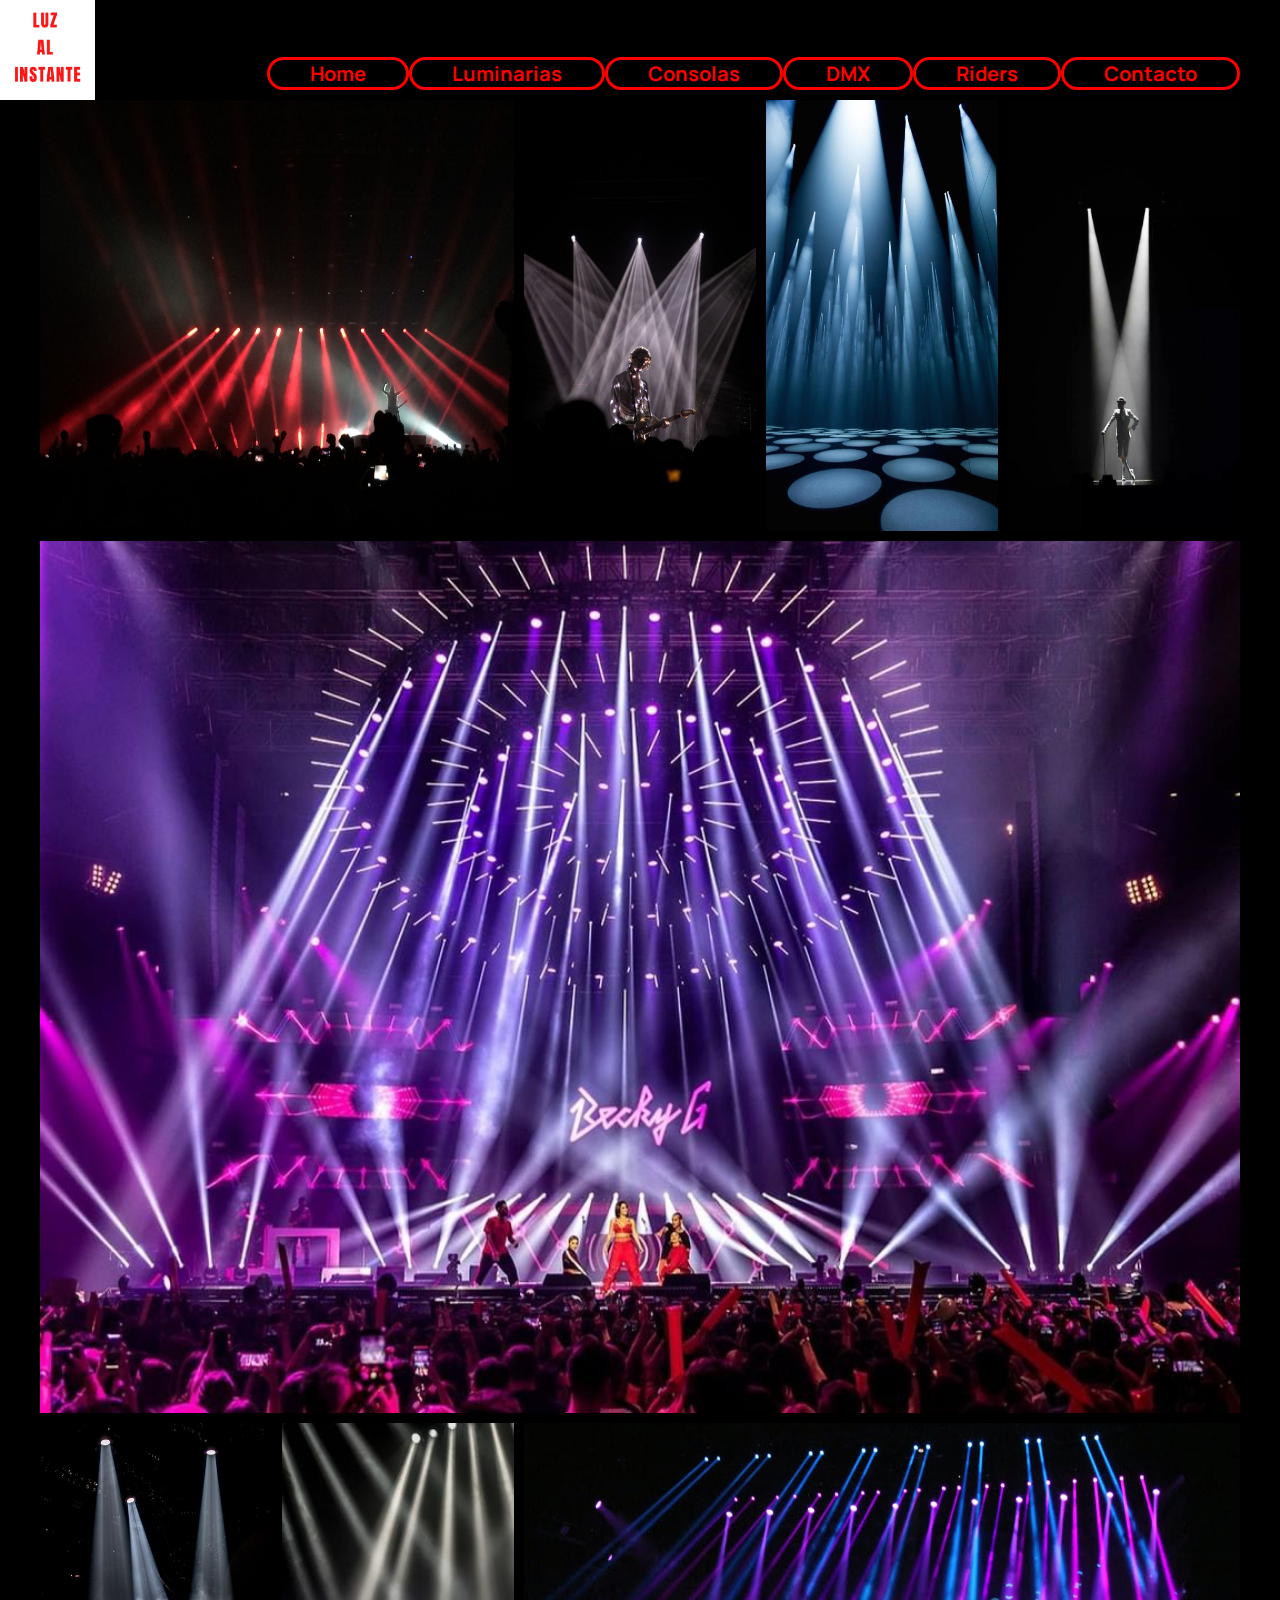
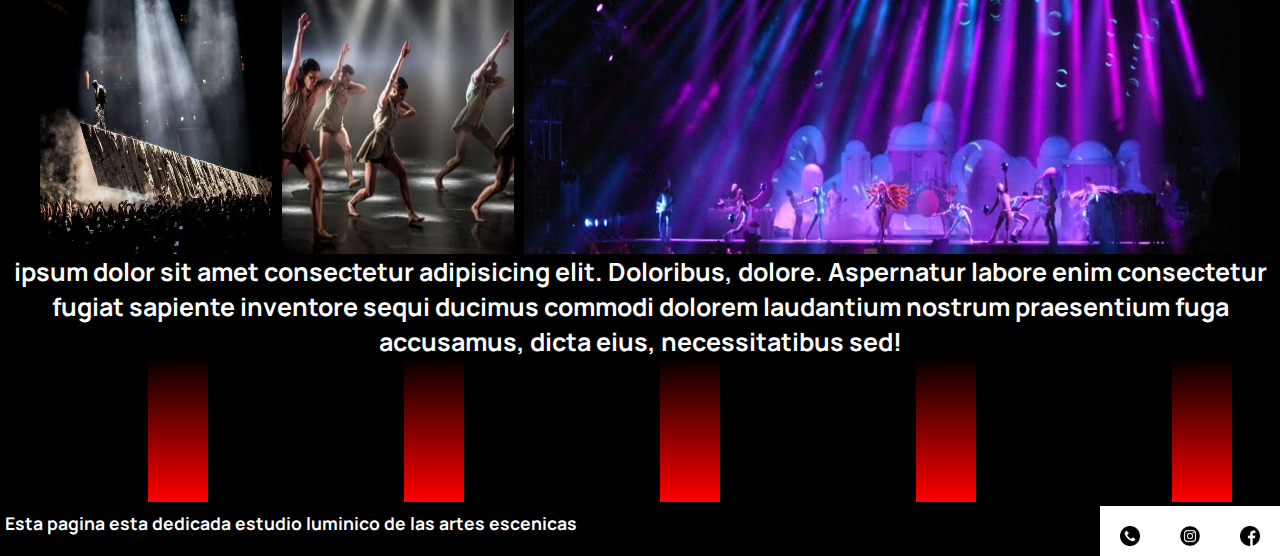
==== index.html @ 00fdc786 "Mi primer commit" ====
<!DOCTYPE html>
<html lang="en">
<head>
    <meta charset="UTF-8">
    <meta http-equiv="X-UA-Compatible" content="IE=edge">
    <meta name="viewport" content="width=device-width, initial-scale=1.0">
    <link rel="stylesheet" href="./css/Estilos.css">
    <link rel="preconnect" href="https://fonts.googleapis.com">
    <link rel="preconnect" href="https://fonts.gstatic.com" crossorigin>
    <link href="https://fonts.googleapis.com/css2?family=Manrope:wght@200&display=swap" rel="stylesheet"> 
    <title>Luz Al Instante</title>
</head>




<body> 
<section class="bodyHome">
    
<header class="header">
        <div class="header__logo">
            <img src="./img/LOGO-HOME.jpeg" class="header__logo-img" alt="Logo Del Home" width="75">
        </div>
        <nav class="header__menu"> 
            <ul class="header__lista">
                <li class="header__item">
                    <a href="./index.html" class="header__link">Home</a></li>
                <li class="header__item">
                    <a href="./pages/luminarias.html" class="header__link">Luminarias</a></li>
                <li class="header__item">
                    <a href="./pages/Consolas.html" class="header__link">Consolas</a></li>
                <li class="header__item">
                    <a href="./pages/Protocolo DMX.html" class="header__link">DMX</a></li>
                <li class="header__item">
                    <a href="./pages/Riders.html" class="header__link">Riders</a></li>
                <li class="header__item">
                    <a href="./pages/Contacto.html" class="header__link">Contacto</a></li>
            </ul>
        </nav>
</header>

    <main class="mainHome">
        <div class="mainHome__grid">
            <img class="mainHome__grid-img" src="./img/imgHome1.jpg" alt="Imagen de portada">
            <img class="mainHome__grid-img" src="./img/imgHome2.jpg" alt="Imagen de portada">
            <img class="mainHome__grid-img" src="./img/imgHome3.jpg" alt="Imagen de portada">
            <img class="mainHome__grid-img" src="./img/imgHome4.jpg" alt="Imagen de portada">
            <img class="mainHome__grid-img" src="./img/imgHome5.jpg" alt="Imagen de portada">
            <img class="mainHome__grid-img" src="./img/imgHome6.jpg" alt="Imagen de portada">
            <img class="mainHome__grid-img" src="./img/imgHome7.jpg" alt="Imagen de portada">
            <img class="mainHome__grid-img" src="./img/imgHome8.jpg" alt="Imagen de portada">
            <img class="mainHome__grid-img" src="./img/imgHome9.jpg" alt="Imagen de portada">
<!--             <img class="mainHome__grid-img" src="./img/imgHome10.jpg" alt="Imagen de portada"> -->
        </div>


        <article class="mainHome__articulo">
            
            <p class="mainHome__articulo-txt"> ipsum dolor sit amet consectetur adipisicing elit. Doloribus, dolore. Aspernatur labore enim consectetur fugiat sapiente inventore sequi ducimus commodi dolorem laudantium nostrum praesentium fuga accusamus, dicta eius, necessitatibus sed!</p>
            <div class="backAnimacion">
            <div class="luzAnimada"></div>
            <div class="luzAnimada"></div>
            <div class="luzAnimada"></div>
            <div class="luzAnimada"></div>
            <div class="luzAnimada"></div>
            </div>
        </article> 
        
    </main>

<footer class="footer">
        <div class="footer__copy">
            <h3 class="footer__copy-linea">Esta pagina esta dedicada  estudio luminico de las artes escenicas</h3>  
        </div>
        <ul class="footer__lista">
            <li class="footer__item">
                <a href="./Contacto.html" class="footer__link">
            <img src="./img/Logo-Telefono.png" alt="Logo Contacto" width="20"></a></li>
            <li class="footer__item" >
                <a href="https://www.instagram.com/preii.avalo/" class="footer__link" target="_blank">
            <img src="./img/Logo-instagram.png" alt="Logo instagram" width="20"></a></li>
            <li class="footer__item">
                <a href="https://www.facebook.com/preii.avalo" class="footer__link" target="_blank">
            <img src="./img/Logo-facebook.png" alt="Logo facebook" width="20"></a></li>
        </ul>
</footer>
</section>
</body>
</html>
---- css/Estilos.css ----
* {
    margin: 0;
	padding: 0;
	border: 0;
    background-color: rgb(255, 255, 255);
}


/***************RESPONSIVE DESKTOP****************/

@media screen and (min-width: 993px) {                           
    .bodyHome{
        height: 100vh;
        width: 100%;
        margin: 0%;
        display: grid;
        grid-template-columns: 1fr;
        grid-template-rows:  100px 1fr 50px;
    }
    
    
    header{ 
        background-color: rgb(0, 0, 0);
        display: flex;
        justify-content: space-between;
    }
    .header__logo{
        margin: 0px;
        padding: 0px;
        border: 0px;
    }
    .header__logo-img{
        margin: 5px;
        padding: 5px;
        border: 5p
    }
    .header__menu{
        padding: 5px;
        margin: 5px;
        display: flex;
        background-color: black;
    }
    .header__lista{
        padding: 0px 30px;
        background-color: black;
        display: flex;
        align-items: flex-end;
    }
    .header__item{
        padding: 0px 40px;
        font-family: 'Manrope', sans-serif;
        border: 3px solid red;
        border-radius: 30px;
        background-color: black;
    }
    .header__link{
        text-decoration: none;
        font-size: 20px;
        color: red;
        font-weight: bold;
        background-color: black;
    }
    
    
    
    /* /* /* /* FOOTER */
    
    .footer{
        background-color: rgb(0, 0, 0);
        display: flex;
        justify-content: space-between;
        position: relative;
        z-index: 2;
    }
    .footer__copy{
        font-family: 'Manrope', sans-serif;
        font-size: 15px;
        color: rgb(255, 255, 255);
        background-color: black;
        padding: 5px;
    }
    .footer__lista{
        list-style-type: none;
        display: flex;
        border-radius: 30px;
    }
    .footer__item{
        padding: 20px;
    }
    .footer__copy-linea{
        background-color: black;
    }
    
    
    
    /* main */
    
    
    
    .mainHome{
        background-color: rgb(0, 0, 0);
    }
    
    
    .mainHome__grid{
        margin: 0 40px 0 40px;
        border: 2px;
        background-color: black;
        display: grid;
        grid-template-areas: 
            "mainHome__grid-img mainHome__grid-img mainHome__grid-img"
            "mainHome__grid-img mainHome__grid-img mainHome__grid-img"
            "mainHome__grid-img mainHome__grid-img mainHome__grid-img"
            "mainHome__grid-img";
        grid-template-columns: 
        1fr 1fr 1fr 1fr 1fr;
        grid-template-rows: 
        1fr 1fr 1fr 1fr;
        gap: 10px;
    }
    .mainHome__grid-img{
        width: 100%;
        height: 100%;    
    
    }
    
    .mainHome__grid-img:nth-child(1){
        grid-column: 1/3;
    }
    .mainHome__grid-img:nth-child(2){
        grid-column: 3/4;
        grid-row: 2;
    }
    .mainHome__grid-img:nth-child(3){
        grid-column: 3;
        grid-row: 1;
    }
    .mainHome__grid-img:nth-child(4){
        grid-column: 4/5;
    }
    .mainHome__grid-img:nth-child(5){
        grid-column: 3/6;
        grid-row: 4;
    }
    .mainHome__grid-img:nth-child(6){
        grid-column: 1/6;
        grid-row: 2/4;
    }
    .mainHome__articulo-txt {
        color: white;
        background-color: black;
        font-family: 'Manrope', sans-serif;
        font-weight: bold;
        font-size: 25px;
        width: 100%;
        text-align: center;
        overflow: hidden;
    
    }


/* ANIMACIONES */

@keyframes mi-animacion {
    0%{
        transform: translate(52px, 126px);
    }
    100%{
        transform: translate(52px, 0px);
    }
    0%{
        transform: translate(52px, 126px);
    }
    
}

    .luzAnimada{
        width: 60px;
        height: 146.5px;
        position: relative;
        z-index: 1;
        background: linear-gradient(transparent, red);
        transform: translate(50px, -4px);
        animation-name: mi-animacion;
        animation-iteration-count: infinite;
        animation-timing-function: linear;
        animation-duration: 2s;
    }
    .backAnimacion{
        display: flex;
        justify-content: space-around;
        max-height: 200px;
        background-color: black;
        overflow: hidden;
    }

    /******************* PROTOCOLO DMX **********************/


    .mainProtocolo{
        background-color: black;
        width: 100%;
        height: 500px;
        display: flex;
        justify-content: space-between;
        flex-direction: row-reverse;
        background-color: black;
        
    }
    .mainprotocolo__articulo{
        display: flex;
        justify-content: center;
        flex-direction: column;
        background-color: black;
        align-items: center;
    
    }
    .mainProtocolo__articulo-titulo{
        font-family: 'Manrope', sans-serif;
        color: white;
        text-align: center;
        text-size-adjust: 30px;
        font-size: large;
        padding: 30px;
        background-color: black;
    
    }
    .mainProtocolo__articulo-texto{
        font-family: 'Manrope', sans-serif;
        color: rgb(255, 255, 255);
        text-align: center;
        text-size-adjust: 20px;
        font-size: medium;
        background-color: black;
    }
    
    .mainProtocolo_conteiner{
        display: flex;
        justify-content: center;
        background-color: black;
        align-items: center;
    }
}

/***************RESPONSIVE TABLET****************/

@media (min-width: 577px) and (max-width: 992px) {
    .bodyHome{
        height: 100vh;
        width: 100%;
        margin: 0%;
        display: grid;
        grid-template-columns: 1fr;
        grid-template-rows:  100px 1fr 50px;
    }
    
    
    header{ 
        background-color: rgb(0, 0, 0);
        display: flex;
        flex-direction: column;
        align-items: center;
    }

    .header__logo-img{
        margin: 5px;
        padding: 5px;
        border: 5p
    }
    .header__menu{
        padding: 5px;
        margin: 5px;
        display: flex;
        background-color: black;
    }
    .header__lista{
        padding: 0px 30px;
        background-color: black;
        display: flex;
        flex-wrap: wrap;
        
    }
    .header__item{
        padding: 0px 40px;
        font-family: 'Manrope', sans-serif;
        border: 3px solid red;
        border-radius: 30px;
        align-items: center;
        background-color: black;
    }
    .header__link{
        text-decoration: none;
        font-size: 15px;
        color: red;
        font-weight: bold;
        list-style-type: none;
        background-color: black;
    }
    
    
    
    /* /* /* /* FOOTER */
    
    .footer{
        background-color: rgb(0, 0, 0);
        display: flex;
        justify-content: space-between;
    }
    .footer__copy{
        font-family: 'Manrope', sans-serif;
        font-size: 10px;
        color: rgb(255, 255, 255);
        background-color: black;
        padding: 5px;
        text-align: center;
    }
    .footer__lista{
        list-style-type: none;
        display: flex;
        border-radius: 30px;
    }
    .footer__item{
        padding: 20px;
    }
    .footer__copy-linea{
        padding: 14px;
        background-color: black;
    }
    
    
    
    
    /* main */
    
    
    
    .mainHome{
        background-color: rgb(0, 0, 0);
    }
    
    
    .mainHome__grid{
        margin: 0;
        border: 2px;
        background-color: black;
        display: grid;
        grid-template-areas: 
            "mainHome__grid-img mainHome__grid-img mainHome__grid-img"
            "mainHome__grid-img mainHome__grid-img mainHome__grid-img"
            "mainHome__grid-img mainHome__grid-img mainHome__grid-img"
            "mainHome__grid-img";
        grid-template-columns: 
        1fr 1fr 1fr 1fr 1fr;
        grid-template-rows: 
        1fr 1fr 1fr 1fr;
        gap: 10px;
    }
    .mainHome__grid-img{
        width: 100%;
        height: 100%;    
    
    }
    
    .mainHome__grid-img:nth-child(1){
        grid-column: 1/3;
    }
    .mainHome__grid-img:nth-child(2){
        grid-column: 3/4;
        grid-row: 2;
    }
    .mainHome__grid-img:nth-child(3){
        grid-column: 3;
        grid-row: 1;
    }
    .mainHome__grid-img:nth-child(4){
        grid-column: 4/5;
    }
    .mainHome__grid-img:nth-child(5){
        grid-column: 3/6;
        grid-row: 4;
    }
    .mainHome__grid-img:nth-child(6){
        grid-column: 1/6;
        grid-row: 2/4;
    }
    .mainHome__articulo-txt {
        color: white;
        background-color: black;
        font-family: 'Manrope', sans-serif;
        font-weight: bold;
        font-size: 15px;
        width: 100%;
        text-align: center;
        overflow: hidden;
    }
        /******************* PROTOCOLO DMX **********************/


        .mainProtocolo{
            background-color: black;
            width: 100%;
            height: 150vh;
            display: flex;
            justify-content: space-between;
            flex-direction: column;
            background-color: black;
            
        }
        .mainprotocolo__articulo{
            display: flex;
            justify-content: center;
            flex-direction: column;
            background-color: black;
            align-items: center;
        
        }
        .mainProtocolo__articulo-titulo{
            font-family: 'Manrope', sans-serif;
            color: white;
            text-align: center;
            text-size-adjust: 30px;
            font-size: large;
            padding: 30px;
            background-color: black;
        
        }
        .mainProtocolo__articulo-texto{
            font-family: 'Manrope', sans-serif;
            color: rgb(255, 255, 255);
            text-align: center;
            text-size-adjust: 20px;
            font-size: medium;
            background-color: black;
        }
        
        .mainProtocolo_conteiner{
            display: flex;
            justify-content: center;
            background-color: black;
            align-items: center;
        }
        .mainProtocolo_conteiner-iframe{
            width: 100%;
            height: 100vh;
        }
}

/***************RESPONSIVE MOVIL****************/

@media screen and (max-width: 576px){
.bodyHome{
    height: 100vh;
    width: 100%;
    margin: 0%;
    display: grid;
    grid-template-columns: 1fr;
    grid-template-rows:  100px 1fr 50px;
}


header{ 
    background-color: rgb(0, 0, 0);
    display: flex;
    flex-direction: column;
    align-items: center;
}

.header__logo-img{
    margin: 5px;
    padding: 5px;
    border: 5p
}
.header__menu{
    padding: 5px;
    margin: 5px;
    display: flex;
    background-color: black;

}
.header__lista{
    padding: 0px 30px;
    background-color: black;
    display: flex;
    flex-direction: column;

    
}
.header__item{
    padding: 0px 40px;
    font-family: 'Manrope', sans-serif;
    border: 3px solid red;
    border-radius: 30px;
    align-items: center;
    background-color: black;
}
.header__link{
    text-decoration: none;
    font-size: 15px;
    color: red;
    font-weight: bold;
    list-style-type: none;
    background-color: black;
}



/* /* /* /* FOOTER */

.footer{
    background-color: rgb(0, 0, 0);
    display: flex;
    flex-direction: column;
}
.footer__copy{
    font-family: 'Manrope', sans-serif;
    font-size: 8px;
    color: rgb(255, 255, 255);
    background-color: black;
    padding: 5px;
    text-align: center;
}
.footer__lista{
    list-style-type: none;
    display: flex;
    border-radius: 30px;
    justify-content: center;
}
.footer__item{
    padding: 5px;
}
.footer__copy-linea{
    padding: 10px;
    background-color: black;
}




/* main */



.mainHome{
    background-color: rgb(0, 0, 0);
}


.mainHome__grid{
    margin: 0;
    border: 2px;
    background-color: black;
    display: grid;
    grid-template-areas: 
        "mainHome__grid-img mainHome__grid-img mainHome__grid-img"
        "mainHome__grid-img mainHome__grid-img mainHome__grid-img"
        "mainHome__grid-img mainHome__grid-img mainHome__grid-img"
        "mainHome__grid-img";
    grid-template-columns: 
    1fr 1fr 1fr 1fr 1fr;
    grid-template-rows: 
    1fr 1fr 1fr 1fr;
    gap: 10px;
}
.mainHome__grid-img{
    width: 100%;
    height: 100%;    

}

.mainHome__grid-img:nth-child(1){
    grid-column: 1/3;
}
.mainHome__grid-img:nth-child(2){
    grid-column: 3/4;
    grid-row: 2;
}
.mainHome__grid-img:nth-child(3){
    grid-column: 3;
    grid-row: 1;
}
.mainHome__grid-img:nth-child(4){
    grid-column: 4/5;
}
.mainHome__grid-img:nth-child(5){
    grid-column: 3/6;
    grid-row: 4;
}
.mainHome__grid-img:nth-child(6){
    grid-column: 1/6;
    grid-row: 2/4;
}
.mainHome__articulo-txt {
    color: white;
    background-color: black;
    font-family: 'Manrope', sans-serif;
    font-weight: bold;
    font-size: 15px;
    width: 100%;
    text-align: center;
    overflow: hidden;

}

        /******************* PROTOCOLO DMX **********************/


        .mainProtocolo{
            background-color: black;
            width: 100%;
            height: 150vh;
            display: flex;
            justify-content: space-between;
            flex-direction: column;
            background-color: black;
            
        }
        .mainprotocolo__articulo{
            display: flex;
            justify-content: center;
            flex-direction: column;
            background-color: black;
            align-items: center;
        
        }
        .mainProtocolo__articulo-titulo{
            font-family: 'Manrope', sans-serif;
            color: white;
            text-align: center;
            text-size-adjust: 30px;
            font-size: large;
            padding: 30px;
            background-color: black;
        
        }
        .mainProtocolo__articulo-texto{
            font-family: 'Manrope', sans-serif;
            color: rgb(255, 255, 255);
            text-align: center;
            text-size-adjust: 20px;
            font-size: medium;
            background-color: black;
        }
        
        .mainProtocolo_conteiner{
            display: flex;
            justify-content: center;
            background-color: black;
            align-items: center;
        }
        .mainProtocolo_conteiner-iframe{
            width: 100%;
            height: 100vh;
        }
}









/* .mainHome {
    display: grid;
    grid-template-columns: 1fr 1fr;
    grid-template-rows: 1fr 1fr;

}

.mainHome__grid-img{
    width: 100%;

} */



/* 
LUMINARIAS
 */

.mainLuminarias{
    background-color: black;
    width: 100%;
    height: 500px;
    display: flex;
    justify-content: space-evenly;
    align-items: center;
}
.mainLuminarias__contenedor{
    width: 150px;
    height: 157px;
    display: flex;
    flex-direction: column;
    justify-content: space-between;
}
.mainLuminarias__contenedor1-titulo{
    font-family: 'Manrope', sans-serif;
    color: white;
    text-align: center;
    text-size-adjust: 20px;
}

.mainLuminarias__contenedor2-titulo{
    font-family: 'Manrope', sans-serif;
    color: white;
    text-align: center;
    text-size-adjust: 20px;
}


/* CONSOLAS */


.mainConsolas{
    background-color: black;
    width: 100%;
    height: 500px;
    display: flex;
    justify-content: space-between;
    align-items: initial;
    flex-direction: column;
}

.mainConsolas__conteiner1{
    padding: 8px;
}
.mainConsolas__conteiner1-titulo{
    font-family: 'Manrope', sans-serif;
    color: white;
    text-align: center;
    text-size-adjust: 20px;
    font-size: large;
}


.mainConsolas__conteiner2{
    display: flex;
    justify-content: center;
}

.mainConsolas__conteiner2-iframe{
    width: 100%;
    height: 460px;
}




/* RIDERS */

.mainRiders{
    background-color: rgb(255, 255, 255);
    width: 100%;
    height: 500px;
    display: flex;
    justify-content: center;
    flex-direction: column;
}
.mainRaiders__articulo{
    display: flex;
    justify-content: flex-start;
    flex-direction: column;

}
.mainRaiders__contenedor{
    display: flex;
    justify-content: center;

}
.mainRaiders__articulo-titulo{
    font-family: 'Manrope', sans-serif;
    color: rgb(255, 255, 255);
    text-align: center;
    text-size-adjust: 30px;
    font-size: large;
    padding: 5px;

}
.mainRaiders__articulo-texto{
    font-family: 'Manrope', sans-serif;
    color: rgb(255, 255, 255);
    text-align: center;
    text-size-adjust: 20px;
    font-size: medium;
}


/* CONTACTO */

.mainContacto{
    background-color: black;
    width: 100%;
    height: 500px;
    display: flex;
    justify-content: center;
    flex-direction: row-reverse;
    display: flex;
align-items: center;
    font-family: 'Manrope', sans-serif;
    color: rgb(255, 255, 255);
    text-align: center;
    text-size-adjust: 20px;
    font-size: medium;
}







/*     display: flex;
    justify-content: space-between;
    align-items: initial;
    flex-direction: column; */


















/* #header .menuPrincipal .menu .linea {
    text-decoration: none;
    display: inline;
    margin-left: 100px;
    font-size: 25px;
    list-style-type: none;
    font-family: 'Manrope', sans-serif;
    text-decoration: solid;
} */




/* #footer {
    display:flex;
}
#footer .copyr {
    content: 18px 420px;
    font-family: 'Manrope', sans-serif;
    margin: 10px auto;
    justify-content: start;
}
#footer .listaFooter {
    display: flex;
    align-items: flex-end;
    background-color: blueviolet;
    justify-content: end
}
#footer .listaFooter li{
    margin: 2px;
    padding: 2px;
    display: inline;
} */










/* #footer .listaFooter .icono {
    display: inline;
    justify-content: flex-end;
    margin: 20px;
    padding: 25px;
} */
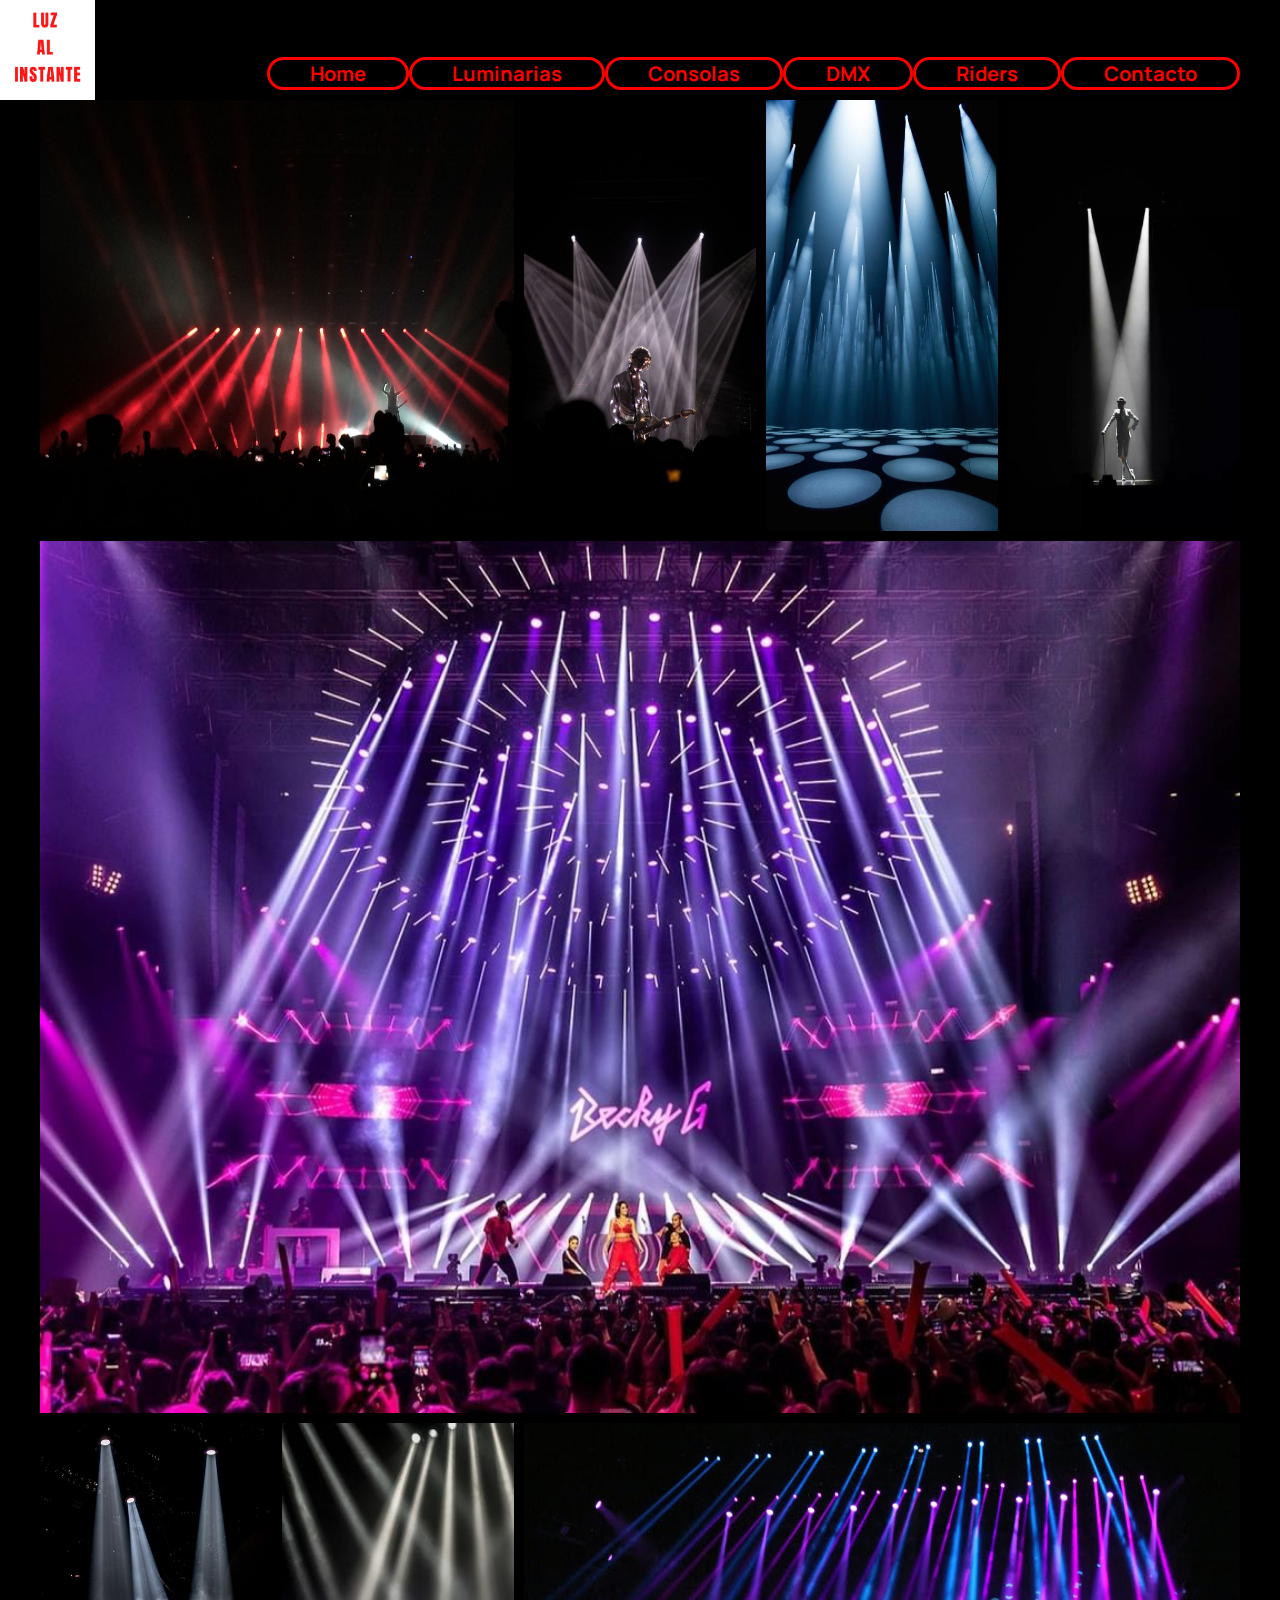
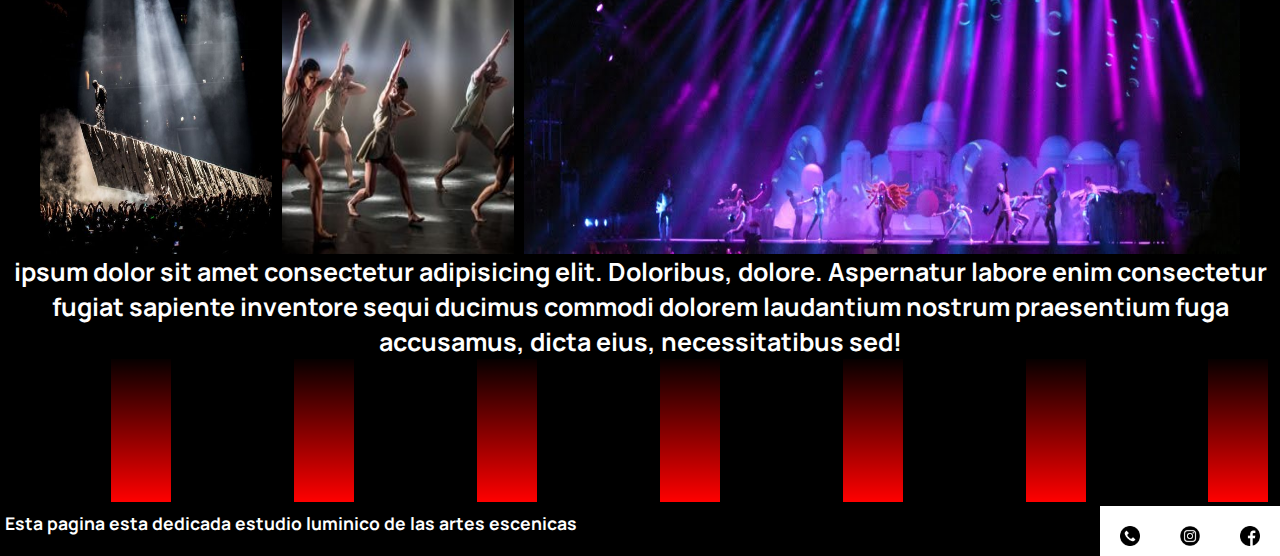
==== commit 45ef118c: "agregue luces" ====
--- a/index.html
+++ b/index.html
@@ -63,6 +63,8 @@
             <div class="luzAnimada"></div>
             <div class="luzAnimada"></div>
             <div class="luzAnimada"></div>
+            <div class="luzAnimada"></div>
+            <div class="luzAnimada"></div>            
             </div>
         </article> 
         
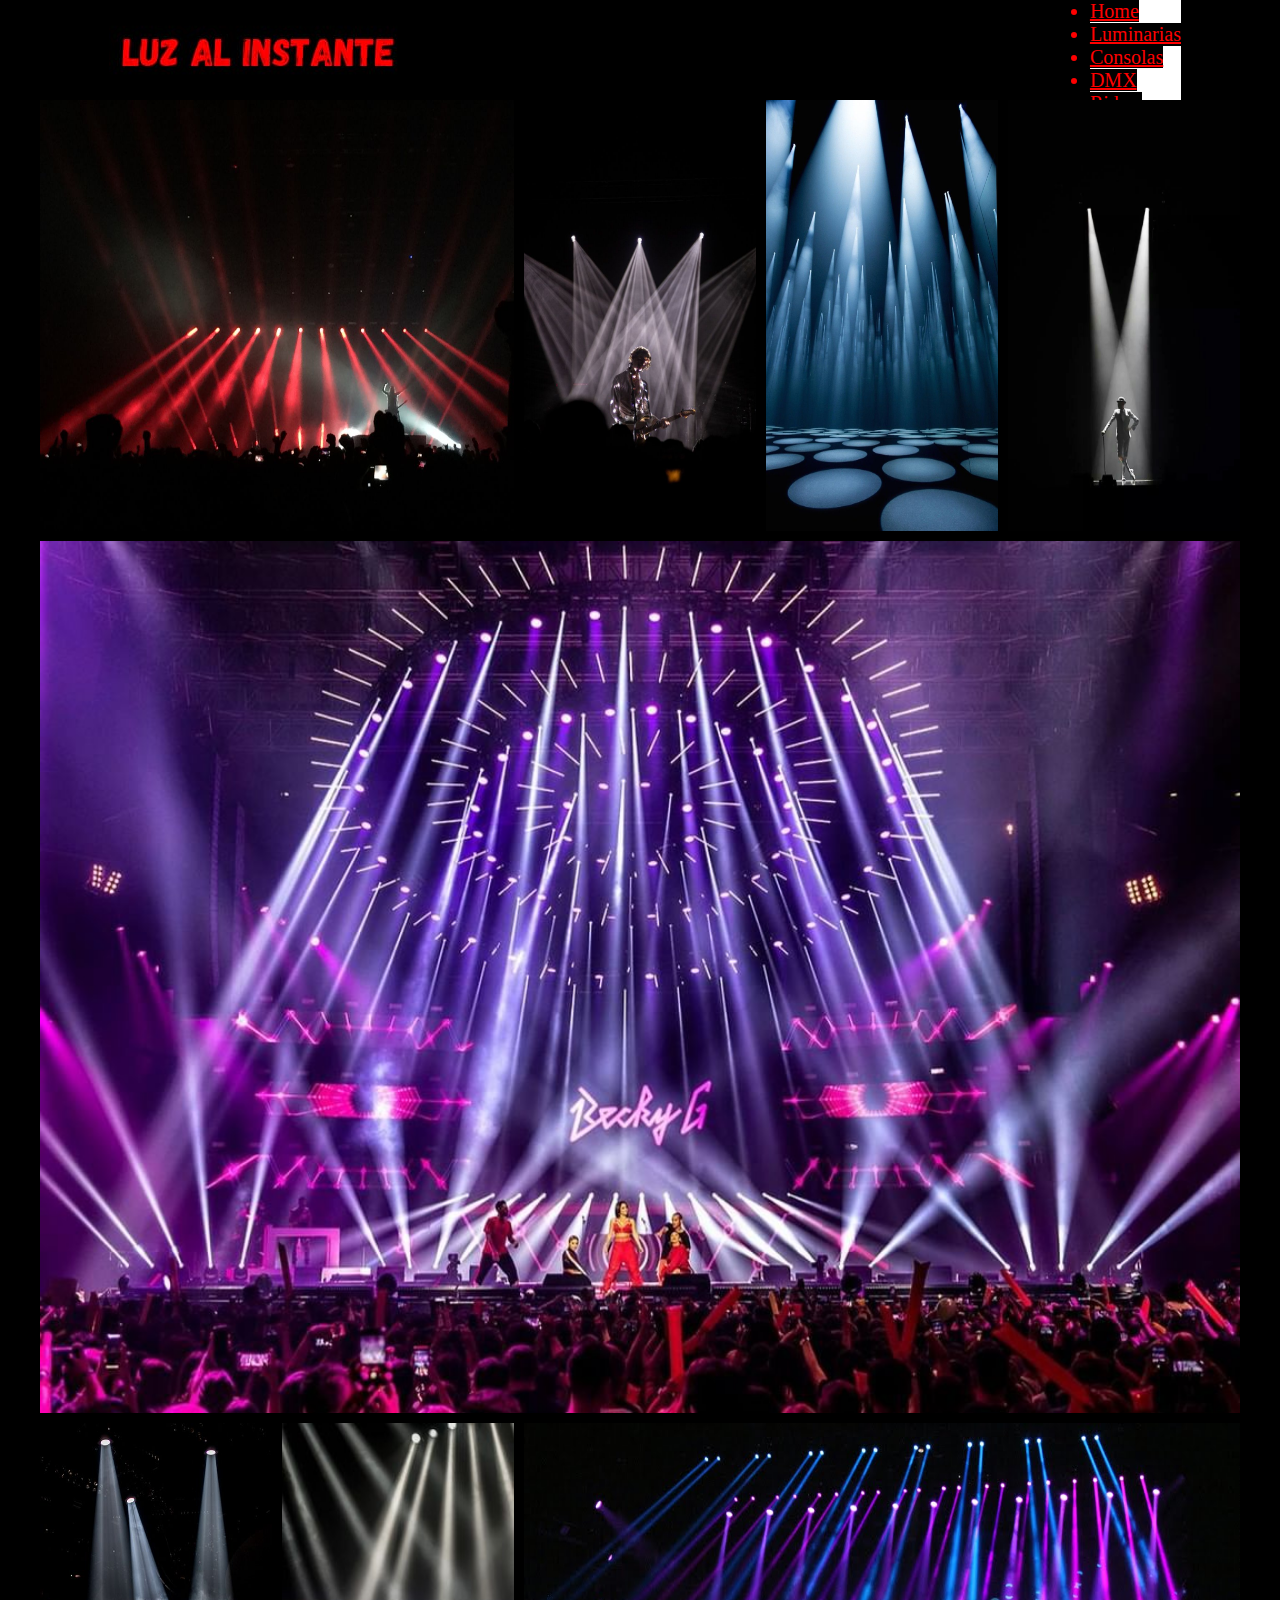
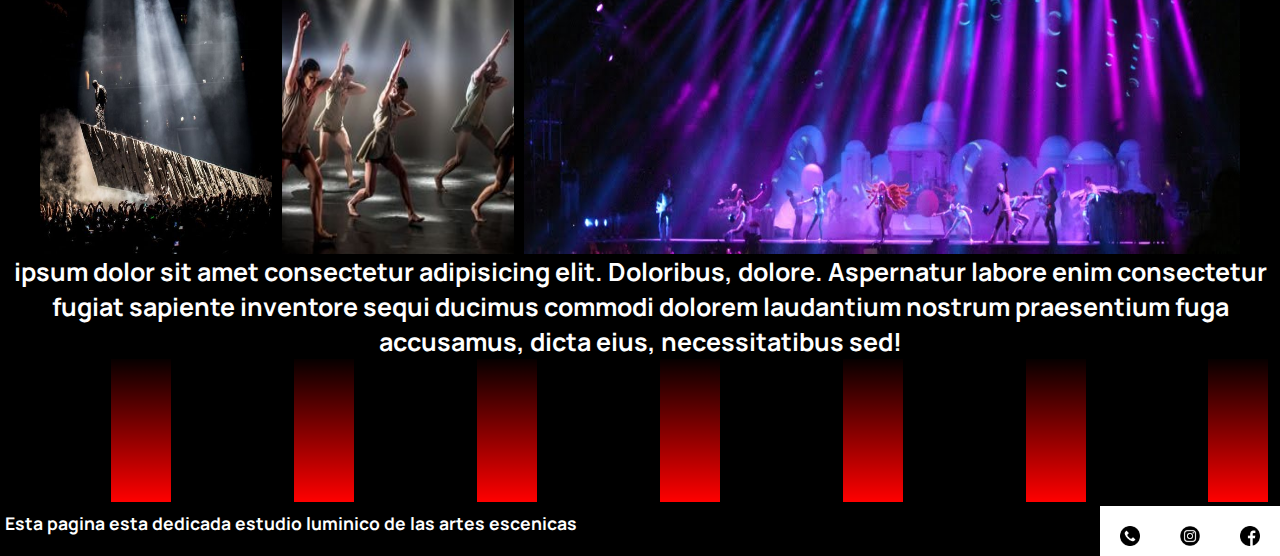
==== commit 851525f8: "bootstrap en nav y contacto" ====
--- a/index.html
+++ b/index.html
@@ -4,6 +4,7 @@
     <meta charset="UTF-8">
     <meta http-equiv="X-UA-Compatible" content="IE=edge">
     <meta name="viewport" content="width=device-width, initial-scale=1.0">
+    <link href="https://cdn.jsdelivr.net/npm/bootstrap@5.1.3/dist/css/bootstrap.min.css" rel="stylesheet" integrity="sha384-1BmE4kWBq78iYhFldvKuhfTAU6auU8tT94WrHftjDbrCEXSU1oBoqyl2QvZ6jIW3" crossorigin="anonymous">
     <link rel="stylesheet" href="./css/Estilos.css">
     <link rel="preconnect" href="https://fonts.googleapis.com">
     <link rel="preconnect" href="https://fonts.gstatic.com" crossorigin>
@@ -19,9 +20,47 @@
     
 <header class="header">
         <div class="header__logo">
-            <img src="./img/LOGO-HOME.jpeg" class="header__logo-img" alt="Logo Del Home" width="75">
+            <a class="styleNav" href="./index.html"><img src="./img/LOGO-HOME.jpeg" class="header__logo-img" alt="Logo Del Home"></a>
+            
         </div>
-        <nav class="header__menu"> 
+        <nav class="navbar navbar-expand-lg navbar-light styleNav styleNavPos">
+            <div class="container-fluid styleNav">
+                <div class="collapse navbar-collapse styleNav" id="navbarNav">
+                <div class="styleNav">
+                <ul class="navbar-nav styleNav">
+                  <li class="nav-item">
+                    <a class="nav-link active styleNav" aria-current="page" href="./index.html">Home</a>
+                  </li>
+                  <li class="nav-item styleNav">
+                    <a class="styleNav nav-link" href="./pages/luminarias.html">Luminarias</a>
+                  </li>
+                  <li class="nav-item">
+                    <a class="nav-link styleNav" href="./pages/Consolas.html">Consolas</a>
+                  </li>
+                  <li class="nav-item">
+                    <a class="nav-link styleNav" href="./pages/Protocolo DMX.html">DMX</a>
+                  </li>
+                  <li class="nav-item">
+                    <a class="nav-link styleNav" href="./pages/Riders.html">Riders</a>
+                  </li>
+                  <li class="nav-item">
+                    <a class="nav-link styleNav" href="./pages/Contacto.html">Contacto</a>
+                  </li>
+                </ul>
+                </div>
+              </div>
+            </div>
+        </nav>
+    
+
+
+
+
+
+
+
+
+<!--         <nav class="header__menu"> 
             <ul class="header__lista">
                 <li class="header__item">
                     <a href="./index.html" class="header__link">Home</a></li>
@@ -36,7 +75,7 @@
                 <li class="header__item">
                     <a href="./pages/Contacto.html" class="header__link">Contacto</a></li>
             </ul>
-        </nav>
+        </nav> -->
 </header>
 
     <main class="mainHome">
@@ -87,5 +126,6 @@
         </ul>
 </footer>
 </section>
+<script src="https://cdn.jsdelivr.net/npm/bootstrap@5.1.3/dist/js/bootstrap.bundle.min.js" integrity="sha384-ka7Sk0Gln4gmtz2MlQnikT1wXgYsOg+OMhuP+IlRH9sENBO0LRn5q+8nbTov4+1p" crossorigin="anonymous"></script>
 </body>
 </html>--- a/css/Estilos.css
+++ b/css/Estilos.css
@@ -25,14 +25,14 @@
         justify-content: space-between;
     }
     .header__logo{
-        margin: 0px;
+        margin: 0px 99px;
         padding: 0px;
-        border: 0px;
+        background-color: black;     
     }
     .header__logo-img{
         margin: 5px;
         padding: 5px;
-        border: 5p
+        background-color: black;        
     }
     .header__menu{
         padding: 5px;
@@ -59,6 +59,15 @@
         color: red;
         font-weight: bold;
         background-color: black;
+    }
+    .styleNav{
+        background-color: black;
+        color: red !important;
+        font-size: 20px;
+    }
+
+    .styleNavPos{
+        margin: 0px 99px;
     }
     
     
@@ -296,6 +305,15 @@
         list-style-type: none;
         background-color: black;
     }
+    .styleNav{
+        background-color: black;
+        color: red !important;
+        font-size: 20px;
+    }
+
+    .styleNavPos{
+        margin: 0px 99px;
+    }
     
     
     
@@ -501,6 +519,15 @@
     list-style-type: none;
     background-color: black;
 }
+.styleNav{
+    background-color: black;
+    color: red !important;
+    font-size: 20px;
+}
+
+.styleNavPos{
+    margin: 0px 99px;
+}
 
 
 
@@ -775,6 +802,7 @@
     text-size-adjust: 30px;
     font-size: large;
     padding: 5px;
+    background-color: black;
 
 }
 .mainRaiders__articulo-texto{
@@ -783,6 +811,7 @@
     text-align: center;
     text-size-adjust: 20px;
     font-size: medium;
+    background-color: black;
 }
 
 
@@ -796,12 +825,16 @@
     justify-content: center;
     flex-direction: row-reverse;
     display: flex;
-align-items: center;
+    align-items: center;
     font-family: 'Manrope', sans-serif;
     color: rgb(255, 255, 255);
     text-align: center;
     text-size-adjust: 20px;
     font-size: medium;
+}
+.mainContacto__titulo{
+    background-color: black;
+    margin: 49px;
 }
 
 
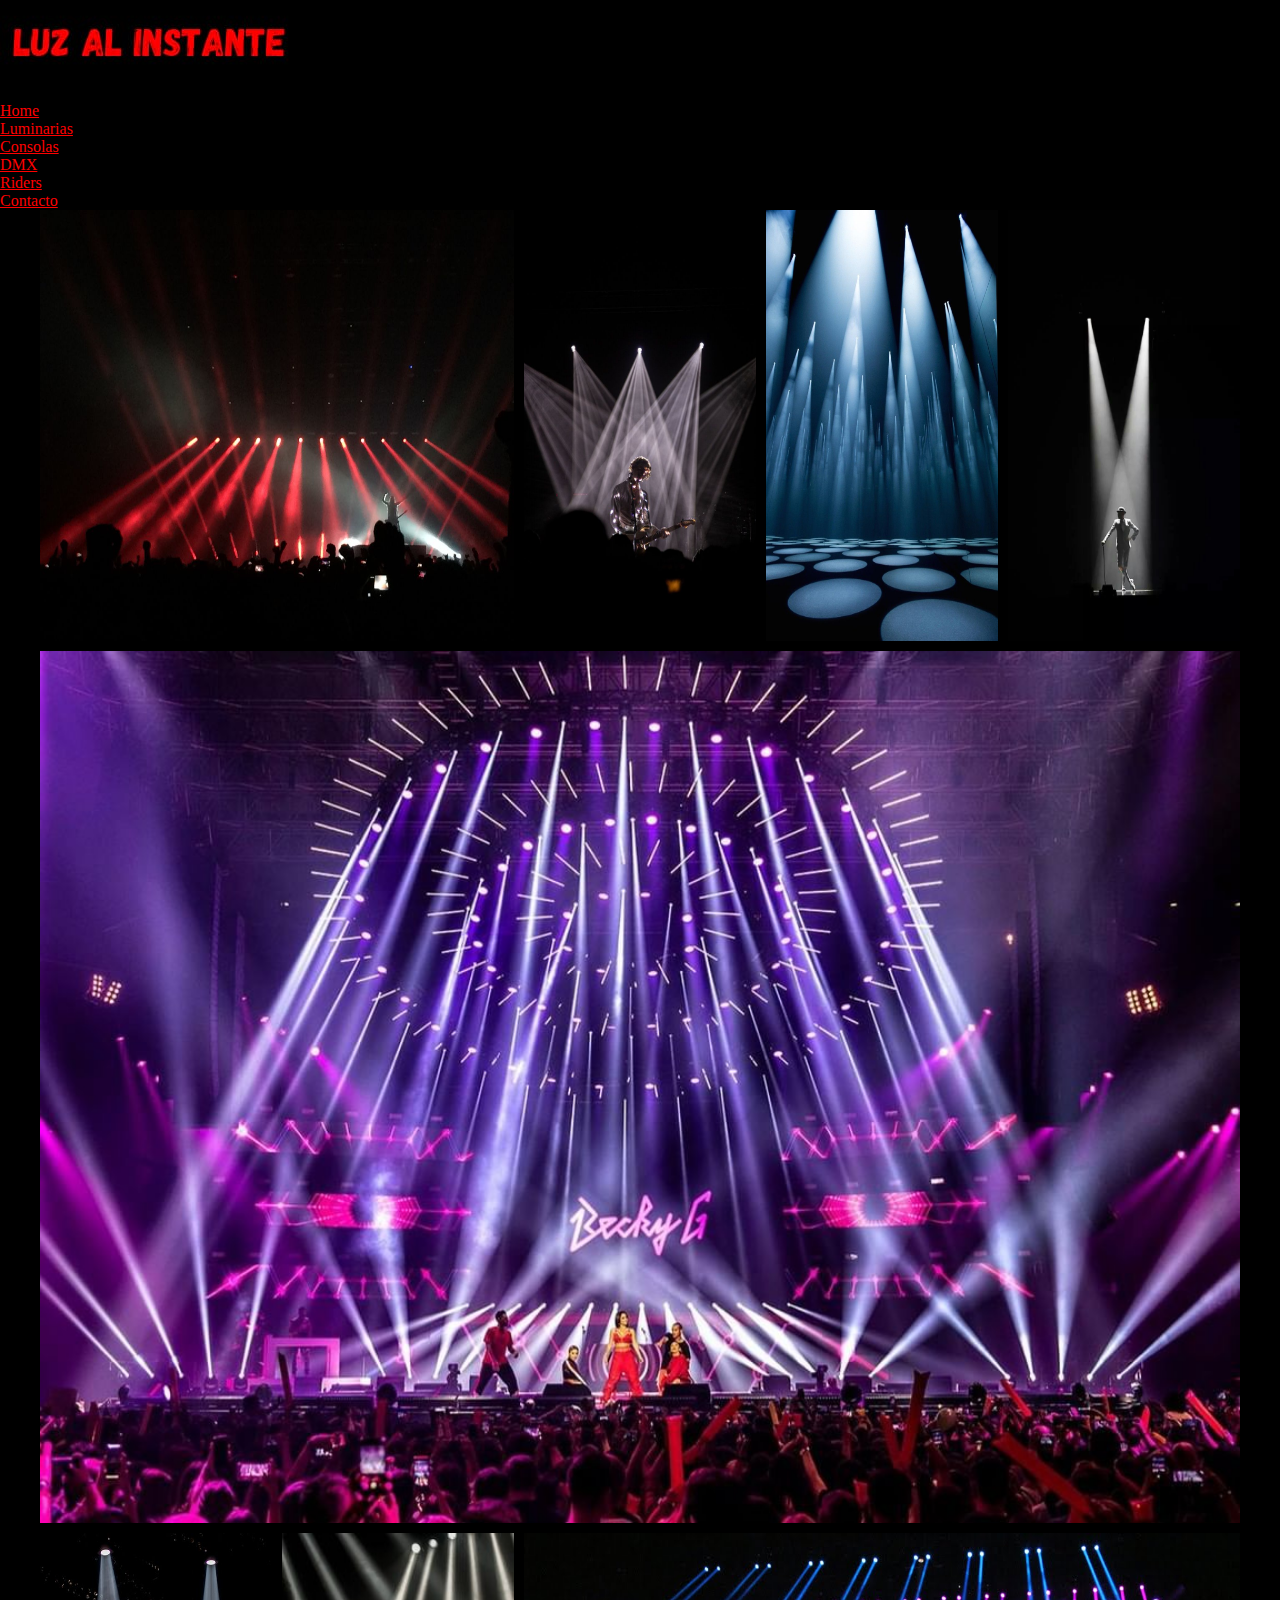
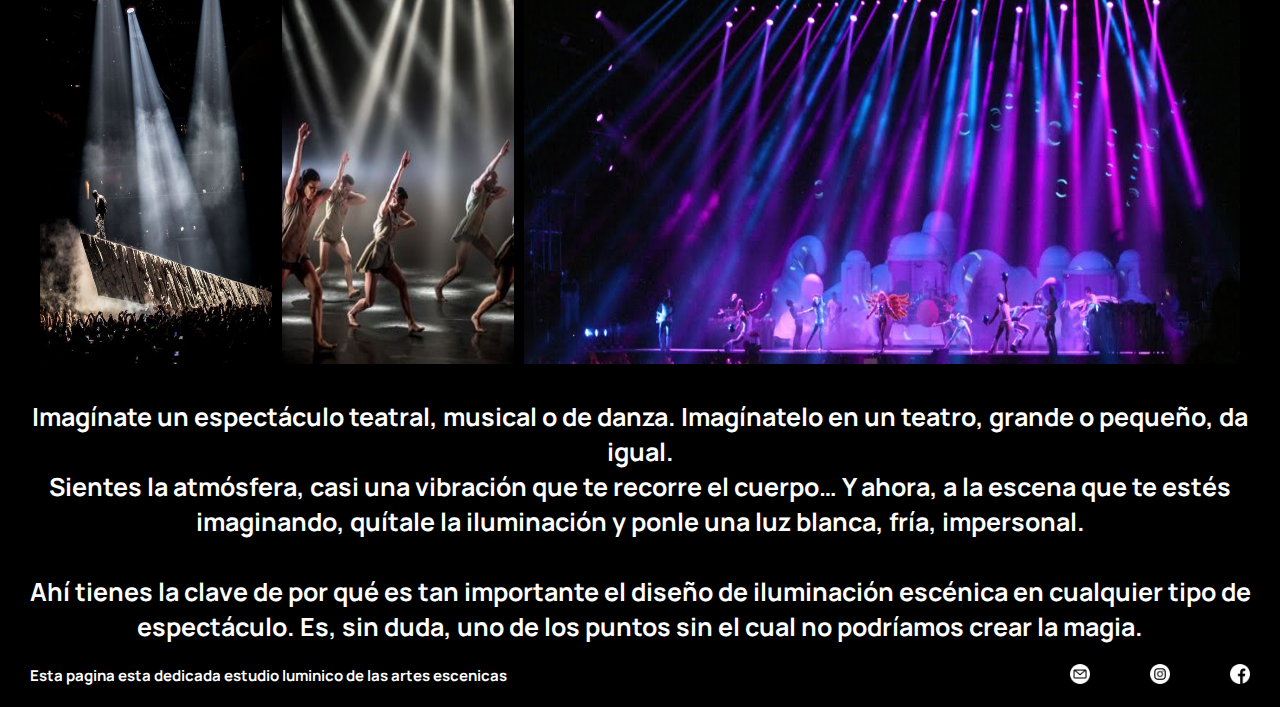
==== commit e9706301: "segunda entrega" ====
--- a/index.html
+++ b/index.html
@@ -4,78 +4,54 @@
     <meta charset="UTF-8">
     <meta http-equiv="X-UA-Compatible" content="IE=edge">
     <meta name="viewport" content="width=device-width, initial-scale=1.0">
-    <link href="https://cdn.jsdelivr.net/npm/bootstrap@5.1.3/dist/css/bootstrap.min.css" rel="stylesheet" integrity="sha384-1BmE4kWBq78iYhFldvKuhfTAU6auU8tT94WrHftjDbrCEXSU1oBoqyl2QvZ6jIW3" crossorigin="anonymous">
-    <link rel="stylesheet" href="./css/Estilos.css">
     <link rel="preconnect" href="https://fonts.googleapis.com">
     <link rel="preconnect" href="https://fonts.gstatic.com" crossorigin>
     <link href="https://fonts.googleapis.com/css2?family=Manrope:wght@200&display=swap" rel="stylesheet"> 
     <title>Luz Al Instante</title>
+    <link href="https://cdn.jsdelivr.net/npm/bootstrap@5.1.3/dist/css/bootstrap.min.css" rel="stylesheet" integrity="sha384-1BmE4kWBq78iYhFldvKuhfTAU6auU8tT94WrHftjDbrCEXSU1oBoqyl2QvZ6jIW3" crossorigin="anonymous">
+    <link href="https://unpkg.com/aos@2.3.1/dist/aos.css" rel="stylesheet">
+    <link rel="stylesheet" href="./css/Estilos.css">
 </head>
 
 
 
 
-<body> 
+<body>          
 <section class="bodyHome">
     
 <header class="header">
-        <div class="header__logo">
-            <a class="styleNav" href="./index.html"><img src="./img/LOGO-HOME.jpeg" class="header__logo-img" alt="Logo Del Home"></a>
-            
+    <nav class="navbar navbar-expand-lg navbar-dark">
+        <div class="container-fluid">
+            <div data-aos="flip-up">
+            <a class="navbar-brand" href="./index.html"><img src="./img/LOGO-HOME.jpeg" alt="Logo Del Home"></a>
+            </div>
+        <button class="navbar-toggler" type="button" data-bs-toggle="collapse" data-bs-target="#navbarNav" aria-controls="navbarNav" aria-expanded="false" aria-label="Toggle navigation">
+            <span class="navbar-toggler-icon"></span>
+        </button>
+            <div class="collapse navbar-collapse" id="navbarNav">
+                <ul class="navbar-nav">
+                <li class="nav-item">
+                    <a class="nav-link active" aria-current="page" href="./index.html">Home</a>        
+                </li>   
+                <li class="nav-item">
+                    <a class="nav-link" href="./pages/luminarias.html">Luminarias</a>
+                </li>
+                <li class="nav-item">
+                    <a class="nav-link" href="./pages/Consolas.html">Consolas</a>
+                </li>                   
+                <li class="nav-item">
+                    <a class="nav-link" href="./pages/Protocolo DMX.html">DMX</a>
+                </li>                   
+                <li class="nav-item">
+                    <a class="nav-link" href="./pages/Riders.html">Riders</a>
+                </li>                   
+                <li class="nav-item">
+                    <a class="nav-link" href="./pages/Contacto.html">Contacto</a>
+                </li>                   
+                </ul>
+            </div>
         </div>
-        <nav class="navbar navbar-expand-lg navbar-light styleNav styleNavPos">
-            <div class="container-fluid styleNav">
-                <div class="collapse navbar-collapse styleNav" id="navbarNav">
-                <div class="styleNav">
-                <ul class="navbar-nav styleNav">
-                  <li class="nav-item">
-                    <a class="nav-link active styleNav" aria-current="page" href="./index.html">Home</a>
-                  </li>
-                  <li class="nav-item styleNav">
-                    <a class="styleNav nav-link" href="./pages/luminarias.html">Luminarias</a>
-                  </li>
-                  <li class="nav-item">
-                    <a class="nav-link styleNav" href="./pages/Consolas.html">Consolas</a>
-                  </li>
-                  <li class="nav-item">
-                    <a class="nav-link styleNav" href="./pages/Protocolo DMX.html">DMX</a>
-                  </li>
-                  <li class="nav-item">
-                    <a class="nav-link styleNav" href="./pages/Riders.html">Riders</a>
-                  </li>
-                  <li class="nav-item">
-                    <a class="nav-link styleNav" href="./pages/Contacto.html">Contacto</a>
-                  </li>
-                </ul>
-                </div>
-              </div>
-            </div>
-        </nav>
-    
-
-
-
-
-
-
-
-
-<!--         <nav class="header__menu"> 
-            <ul class="header__lista">
-                <li class="header__item">
-                    <a href="./index.html" class="header__link">Home</a></li>
-                <li class="header__item">
-                    <a href="./pages/luminarias.html" class="header__link">Luminarias</a></li>
-                <li class="header__item">
-                    <a href="./pages/Consolas.html" class="header__link">Consolas</a></li>
-                <li class="header__item">
-                    <a href="./pages/Protocolo DMX.html" class="header__link">DMX</a></li>
-                <li class="header__item">
-                    <a href="./pages/Riders.html" class="header__link">Riders</a></li>
-                <li class="header__item">
-                    <a href="./pages/Contacto.html" class="header__link">Contacto</a></li>
-            </ul>
-        </nav> -->
+    </nav>
 </header>
 
     <main class="mainHome">
@@ -95,16 +71,13 @@
 
         <article class="mainHome__articulo">
             
-            <p class="mainHome__articulo-txt"> ipsum dolor sit amet consectetur adipisicing elit. Doloribus, dolore. Aspernatur labore enim consectetur fugiat sapiente inventore sequi ducimus commodi dolorem laudantium nostrum praesentium fuga accusamus, dicta eius, necessitatibus sed!</p>
-            <div class="backAnimacion">
-            <div class="luzAnimada"></div>
-            <div class="luzAnimada"></div>
-            <div class="luzAnimada"></div>
-            <div class="luzAnimada"></div>
-            <div class="luzAnimada"></div>
-            <div class="luzAnimada"></div>
-            <div class="luzAnimada"></div>            
-            </div>
+            <p class="mainHome__articulo-txt">
+                <br>
+                Imagínate un espectáculo teatral, musical o de danza. Imagínatelo en un teatro, grande o pequeño, da igual.<br> Sientes la atmósfera, casi una vibración que te recorre el cuerpo… Y ahora, a la escena que te estés imaginando, quítale la iluminación y ponle una luz blanca, fría, impersonal.
+                <br>
+                <br>
+                Ahí tienes la clave de por qué es tan importante el diseño de iluminación escénica en cualquier tipo de espectáculo. Es, sin duda, uno de los puntos sin el cual no podríamos crear la magia.
+            </p>
         </article> 
         
     </main>
@@ -116,16 +89,21 @@
         <ul class="footer__lista">
             <li class="footer__item">
                 <a href="./Contacto.html" class="footer__link">
-            <img src="./img/Logo-Telefono.png" alt="Logo Contacto" width="20"></a></li>
+            <img src="./img/003-email.png" alt="Logo Contacto" width="20"></a></li>
             <li class="footer__item" >
                 <a href="https://www.instagram.com/preii.avalo/" class="footer__link" target="_blank">
-            <img src="./img/Logo-instagram.png" alt="Logo instagram" width="20"></a></li>
+            <img src="./img/001-instagram.png" alt="Logo instagram" width="20"></a></li>
             <li class="footer__item">
                 <a href="https://www.facebook.com/preii.avalo" class="footer__link" target="_blank">
-            <img src="./img/Logo-facebook.png" alt="Logo facebook" width="20"></a></li>
+            <img src="./img/002-facebook.png" alt="Logo facebook" width="20"></a></li>
         </ul>
 </footer>
 </section>
-<script src="https://cdn.jsdelivr.net/npm/bootstrap@5.1.3/dist/js/bootstrap.bundle.min.js" integrity="sha384-ka7Sk0Gln4gmtz2MlQnikT1wXgYsOg+OMhuP+IlRH9sENBO0LRn5q+8nbTov4+1p" crossorigin="anonymous"></script>
+<script src="https://cdn.jsdelivr.net/npm/@popperjs/core@2.10.2/dist/umd/popper.min.js" integrity="sha384-7+zCNj/IqJ95wo16oMtfsKbZ9ccEh31eOz1HGyDuCQ6wgnyJNSYdrPa03rtR1zdB" crossorigin="anonymous"></script>
+<script src="https://cdn.jsdelivr.net/npm/bootstrap@5.1.3/dist/js/bootstrap.min.js" integrity="sha384-QJHtvGhmr9XOIpI6YVutG+2QOK9T+ZnN4kzFN1RtK3zEFEIsxhlmWl5/YESvpZ13" crossorigin="anonymous"></script>
+<script src="https://unpkg.com/aos@2.3.1/dist/aos.js"></script>
+<script>
+    AOS.init();
+  </script>
 </body>
 </html>--- a/css/Estilos.css
+++ b/css/Estilos.css
@@ -2,102 +2,60 @@
     margin: 0;
 	padding: 0;
 	border: 0;
-    background-color: rgb(255, 255, 255);
+/*     background-color: rgb(255, 255, 255); */
 }
 
 
 /***************RESPONSIVE DESKTOP****************/
 
-@media screen and (min-width: 993px) {                           
-    .bodyHome{
-        height: 100vh;
-        width: 100%;
-        margin: 0%;
-        display: grid;
-        grid-template-columns: 1fr;
-        grid-template-rows:  100px 1fr 50px;
-    }
-    
-    
-    header{ 
+@media screen and (min-width: 993px) { 
+    
+    header{
         background-color: rgb(0, 0, 0);
-        display: flex;
-        justify-content: space-between;
-    }
-    .header__logo{
-        margin: 0px 99px;
-        padding: 0px;
-        background-color: black;     
-    }
-    .header__logo-img{
-        margin: 5px;
-        padding: 5px;
-        background-color: black;        
-    }
-    .header__menu{
-        padding: 5px;
-        margin: 5px;
-        display: flex;
-        background-color: black;
-    }
-    .header__lista{
-        padding: 0px 30px;
-        background-color: black;
-        display: flex;
-        align-items: flex-end;
-    }
-    .header__item{
-        padding: 0px 40px;
-        font-family: 'Manrope', sans-serif;
-        border: 3px solid red;
-        border-radius: 30px;
-        background-color: black;
-    }
-    .header__link{
-        text-decoration: none;
-        font-size: 20px;
-        color: red;
-        font-weight: bold;
-        background-color: black;
-    }
-    .styleNav{
-        background-color: black;
-        color: red !important;
-        font-size: 20px;
-    }
-
-    .styleNavPos{
-        margin: 0px 99px;
-    }
-    
-    
-    
+    }
+    .navbar-dark .navbar-nav .nav-link {
+        color: rgb(253, 1, 0);
+    }
+    .navbar-dark .navbar-nav .nav-link:hover{
+        color: rgb(255, 255, 255)
+    }
+    .navbar-collapse{
+        justify-content: end;
+    }
+
+
+
     /* /* /* /* FOOTER */
     
     .footer{
         background-color: rgb(0, 0, 0);
         display: flex;
         justify-content: space-between;
-        position: relative;
-        z-index: 2;
     }
     .footer__copy{
         font-family: 'Manrope', sans-serif;
         font-size: 15px;
         color: rgb(255, 255, 255);
         background-color: black;
-        padding: 5px;
     }
     .footer__lista{
         list-style-type: none;
         display: flex;
-        border-radius: 30px;
+        justify-items: center;
+        margin-bottom:0px;
+        align-items: center;
     }
     .footer__item{
-        padding: 20px;
-    }
-    .footer__copy-linea{
-        background-color: black;
+        padding: 5px 30px;
+    }
+    .footer__item:hover{
+        transform: scale(1.5);
+    }
+    h3{
+        font-size: 15px;
+        line-height: 4.2;
+        margin: 0px 30px;
+        
     }
     
     
@@ -166,7 +124,10 @@
         overflow: hidden;
     
     }
-
+p {
+    margin-bottom: 0%;
+    margin-top: 0%;
+}
 
 /* ANIMACIONES */
 
@@ -262,59 +223,22 @@
         grid-template-columns: 1fr;
         grid-template-rows:  100px 1fr 50px;
     }
-    
-    
-    header{ 
+
+    header{
         background-color: rgb(0, 0, 0);
-        display: flex;
-        flex-direction: column;
-        align-items: center;
-    }
-
-    .header__logo-img{
-        margin: 5px;
-        padding: 5px;
-        border: 5p
-    }
-    .header__menu{
-        padding: 5px;
-        margin: 5px;
-        display: flex;
-        background-color: black;
-    }
-    .header__lista{
-        padding: 0px 30px;
-        background-color: black;
-        display: flex;
-        flex-wrap: wrap;
-        
-    }
-    .header__item{
-        padding: 0px 40px;
-        font-family: 'Manrope', sans-serif;
-        border: 3px solid red;
-        border-radius: 30px;
-        align-items: center;
-        background-color: black;
-    }
-    .header__link{
-        text-decoration: none;
-        font-size: 15px;
-        color: red;
-        font-weight: bold;
-        list-style-type: none;
-        background-color: black;
-    }
-    .styleNav{
-        background-color: black;
-        color: red !important;
-        font-size: 20px;
-    }
-
-    .styleNavPos{
-        margin: 0px 99px;
-    }
-    
+    }
+    .navbar-dark .navbar-nav .nav-link {
+        color: rgb(253, 1, 0);
+    }
+    .navbar-dark .navbar-nav .nav-link:hover{
+        color: rgb(255, 255, 255);
+    }
+    .navbar-collapse{
+        justify-content: end;
+    }
+    .navbar-expand-lg{
+        background-color: black;
+    }
     
     
     /* /* /* /* FOOTER */
@@ -475,8 +399,24 @@
     grid-template-rows:  100px 1fr 50px;
 }
 
-
-header{ 
+header{
+    background-color: rgb(0, 0, 0);
+}
+.navbar-dark .navbar-nav .nav-link {
+    color: rgb(253, 1, 0);
+}
+.navbar-dark .navbar-nav .nav-link:hover{
+    color: rgb(255, 255, 255);
+}
+.navbar-collapse{
+    justify-content: end;
+}
+.navbar-expand-lg{
+    background-color: black;
+}
+
+
+/* header{ 
     background-color: rgb(0, 0, 0);
     display: flex;
     flex-direction: column;
@@ -529,7 +469,7 @@
     margin: 0px 99px;
 }
 
-
+ */
 
 /* /* /* /* FOOTER */
 
@@ -683,25 +623,6 @@
 
 
 
-
-
-
-
-
-/* .mainHome {
-    display: grid;
-    grid-template-columns: 1fr 1fr;
-    grid-template-rows: 1fr 1fr;
-
-}
-
-.mainHome__grid-img{
-    width: 100%;
-
-} */
-
-
-
 /* 
 LUMINARIAS
  */
@@ -777,9 +698,7 @@
 /* RIDERS */
 
 .mainRiders{
-    background-color: rgb(255, 255, 255);
     width: 100%;
-    height: 500px;
     display: flex;
     justify-content: center;
     flex-direction: column;
@@ -788,13 +707,29 @@
     display: flex;
     justify-content: flex-start;
     flex-direction: column;
+    background-color: black;
 
 }
 .mainRaiders__contenedor{
     display: flex;
+    justify-content: space-evenly;
+    background-color: black;
+}
+.mainRaiders__contenedor1{
+    display: flex;
     justify-content: center;
-
-}
+    flex-direction: column;
+    text-align: center;
+    color: white;
+}
+.mainRaiders__contenedor2{
+    display: flex;
+    justify-content: flex-start;
+    flex-direction: column;
+    text-align: center;
+    color: white;
+}
+
 .mainRaiders__articulo-titulo{
     font-family: 'Manrope', sans-serif;
     color: rgb(255, 255, 255);
@@ -812,6 +747,9 @@
     text-size-adjust: 20px;
     font-size: medium;
     background-color: black;
+}
+.mainRaiders__contenedor1-img:hover{
+    
 }
 
 
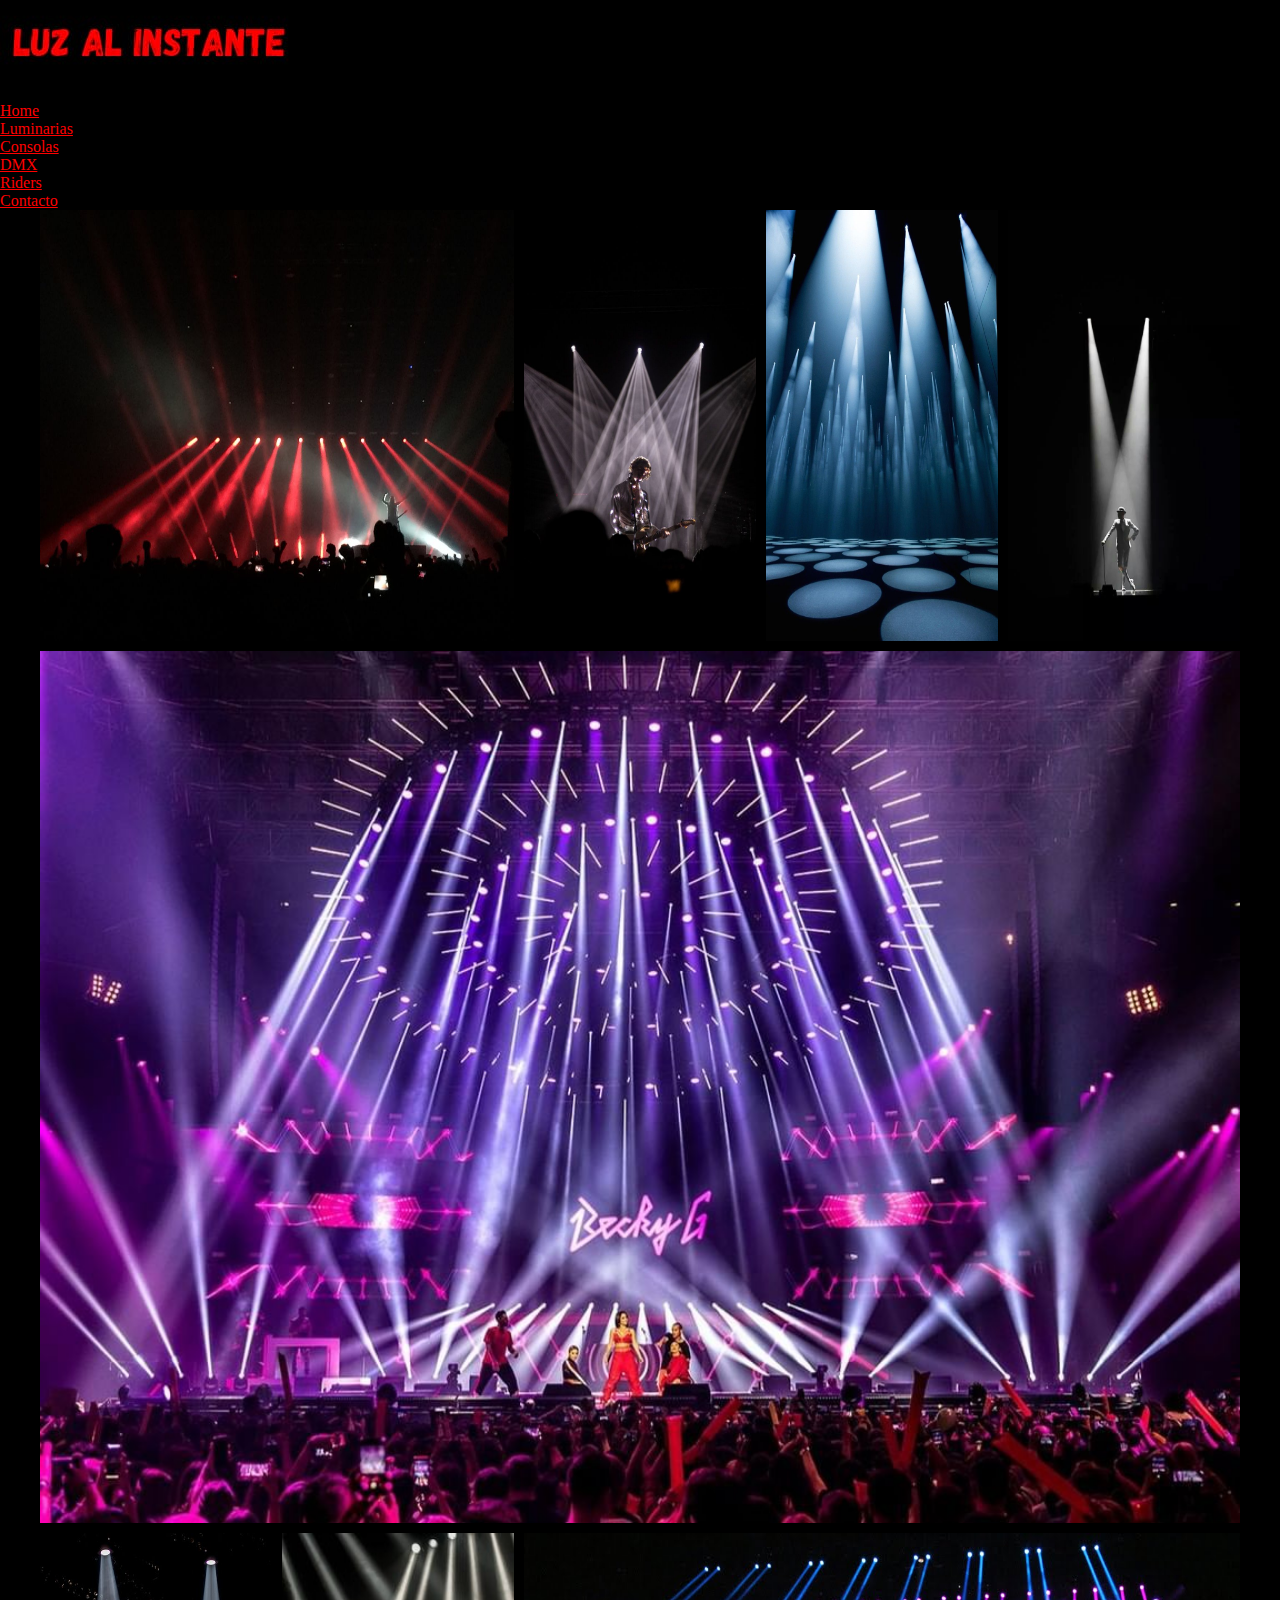
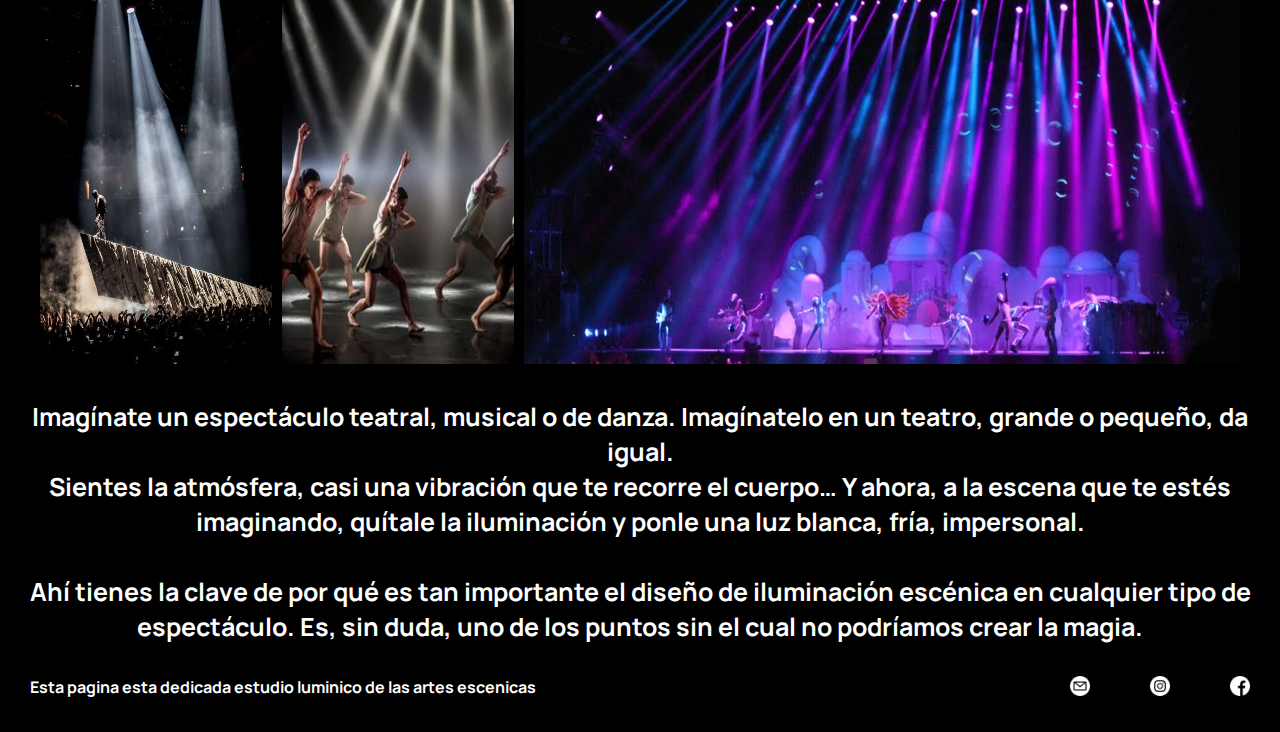
==== commit dfb90dc5: "agregando sass" ====
--- a/index.html
+++ b/index.html
@@ -10,7 +10,7 @@
     <title>Luz Al Instante</title>
     <link href="https://cdn.jsdelivr.net/npm/bootstrap@5.1.3/dist/css/bootstrap.min.css" rel="stylesheet" integrity="sha384-1BmE4kWBq78iYhFldvKuhfTAU6auU8tT94WrHftjDbrCEXSU1oBoqyl2QvZ6jIW3" crossorigin="anonymous">
     <link href="https://unpkg.com/aos@2.3.1/dist/aos.css" rel="stylesheet">
-    <link rel="stylesheet" href="./css/Estilos.css">
+    <link rel="stylesheet" href="./css/main.css">
 </head>
 
 
--- a/css/main.css
+++ b/css/main.css
@@ -0,0 +1,913 @@
+* {
+  margin: 0;
+  padding: 0;
+  border: 0;
+  /*     background-color: rgb(255, 255, 255); */
+}
+
+/***************RESPONSIVE DESKTOP****************/
+@media screen and (min-width: 993px) {
+  header {
+    background-color: black;
+  }
+  .navbar-dark .navbar-nav .nav-link {
+    color: #fd0100;
+  }
+  .navbar-dark .navbar-nav .nav-link:hover {
+    color: white;
+  }
+  .navbar-collapse {
+    -webkit-box-pack: end;
+        -ms-flex-pack: end;
+            justify-content: end;
+  }
+  /* /* /* /* FOOTER */
+  .footer {
+    background-color: black;
+    display: -webkit-box;
+    display: -ms-flexbox;
+    display: flex;
+    -webkit-box-pack: justify;
+        -ms-flex-pack: justify;
+            justify-content: space-between;
+  }
+  .footer__lista {
+    list-style-type: none;
+    display: -webkit-box;
+    display: -ms-flexbox;
+    display: flex;
+    justify-items: center;
+    margin-bottom: 0px;
+    -webkit-box-align: center;
+        -ms-flex-align: center;
+            align-items: center;
+  }
+  .footer__item {
+    padding: 5px 30px;
+  }
+  .footer__item:hover {
+    -webkit-transform: scale(1.5);
+            transform: scale(1.5);
+  }
+  .footer__copy-linea {
+    font-size: 1rem;
+    line-height: 4.2;
+    margin: 10px 30px;
+    font-family: "Manrope", sans-serif;
+    color: white;
+    background-color: black;
+  }
+  /* main */
+  .mainHome {
+    background-color: black;
+  }
+  .mainHome__grid {
+    margin: 0 40px 0 40px;
+    border: 2px;
+    background-color: black;
+    display: -ms-grid;
+    display: grid;
+        grid-template-areas: "mainHome__grid-img mainHome__grid-img mainHome__grid-img"+ "mainHome__grid-img mainHome__grid-img mainHome__grid-img"+ "mainHome__grid-img mainHome__grid-img mainHome__grid-img"+ "mainHome__grid-img";
+    -ms-grid-columns: 1fr 1fr 1fr 1fr 1fr;
+        grid-template-columns: 1fr 1fr 1fr 1fr 1fr;
+    -ms-grid-rows: 1fr 1fr 1fr 1fr;
+        grid-template-rows: 1fr 1fr 1fr 1fr;
+    gap: 10px;
+  }
+  .mainHome__grid-img {
+    width: 100%;
+    height: 100%;
+  }
+  .mainHome__grid-img:nth-child(1) {
+    -ms-grid-column: 1;
+    -ms-grid-column-span: 2;
+    grid-column: 1/3;
+  }
+  .mainHome__grid-img:nth-child(2) {
+    -ms-grid-column: 3;
+    -ms-grid-column-span: 1;
+    grid-column: 3/4;
+    -ms-grid-row: 2;
+    grid-row: 2;
+  }
+  .mainHome__grid-img:nth-child(3) {
+    -ms-grid-column: 3;
+    grid-column: 3;
+    -ms-grid-row: 1;
+    grid-row: 1;
+  }
+  .mainHome__grid-img:nth-child(4) {
+    -ms-grid-column: 4;
+    -ms-grid-column-span: 1;
+    grid-column: 4/5;
+  }
+  .mainHome__grid-img:nth-child(5) {
+    -ms-grid-column: 3;
+    -ms-grid-column-span: 3;
+    grid-column: 3/6;
+    -ms-grid-row: 4;
+    grid-row: 4;
+  }
+  .mainHome__grid-img:nth-child(6) {
+    -ms-grid-column: 1;
+    -ms-grid-column-span: 5;
+    grid-column: 1/6;
+    -ms-grid-row: 2;
+    -ms-grid-row-span: 2;
+    grid-row: 2/4;
+  }
+  .mainHome__articulo-txt {
+    color: white;
+    background-color: black;
+    font-family: 'Manrope', sans-serif;
+    font-weight: bold;
+    font-size: 25px;
+    width: 100%;
+    text-align: center;
+    overflow: hidden;
+  }
+  p {
+    margin-bottom: 0%;
+    margin-top: 0%;
+  }
+  /* ANIMACIONES */
+  @-webkit-keyframes mi-animacion {
+    0% {
+      -webkit-transform: translate(52px, 126px);
+              transform: translate(52px, 126px);
+    }
+    100% {
+      -webkit-transform: translate(52px, 0px);
+              transform: translate(52px, 0px);
+    }
+    0% {
+      -webkit-transform: translate(52px, 126px);
+              transform: translate(52px, 126px);
+    }
+  }
+  @keyframes mi-animacion {
+    0% {
+      -webkit-transform: translate(52px, 126px);
+              transform: translate(52px, 126px);
+    }
+    100% {
+      -webkit-transform: translate(52px, 0px);
+              transform: translate(52px, 0px);
+    }
+    0% {
+      -webkit-transform: translate(52px, 126px);
+              transform: translate(52px, 126px);
+    }
+  }
+  .luzAnimada {
+    width: 60px;
+    height: 146.5px;
+    position: relative;
+    z-index: 1;
+    background: -webkit-gradient(linear, left top, left bottom, from(transparent), to(red));
+    background: linear-gradient(transparent, red);
+    -webkit-transform: translate(50px, -4px);
+            transform: translate(50px, -4px);
+    -webkit-animation-name: mi-animacion;
+            animation-name: mi-animacion;
+    -webkit-animation-iteration-count: infinite;
+            animation-iteration-count: infinite;
+    -webkit-animation-timing-function: linear;
+            animation-timing-function: linear;
+    -webkit-animation-duration: 2s;
+            animation-duration: 2s;
+  }
+  .backAnimacion {
+    display: -webkit-box;
+    display: -ms-flexbox;
+    display: flex;
+    -ms-flex-pack: distribute;
+        justify-content: space-around;
+    max-height: 200px;
+    background-color: black;
+    overflow: hidden;
+  }
+  /******************* PROTOCOLO DMX **********************/
+  .mainProtocolo {
+    background-color: black;
+    width: 100%;
+    height: 500px;
+    display: -webkit-box;
+    display: -ms-flexbox;
+    display: flex;
+    -webkit-box-pack: justify;
+        -ms-flex-pack: justify;
+            justify-content: space-between;
+    -webkit-box-orient: horizontal;
+    -webkit-box-direction: reverse;
+        -ms-flex-direction: row-reverse;
+            flex-direction: row-reverse;
+    background-color: black;
+  }
+  .mainprotocolo__articulo {
+    display: -webkit-box;
+    display: -ms-flexbox;
+    display: flex;
+    -webkit-box-pack: center;
+        -ms-flex-pack: center;
+            justify-content: center;
+    -webkit-box-orient: vertical;
+    -webkit-box-direction: normal;
+        -ms-flex-direction: column;
+            flex-direction: column;
+    background-color: black;
+    -webkit-box-align: center;
+        -ms-flex-align: center;
+            align-items: center;
+  }
+  .mainProtocolo__articulo-titulo {
+    font-family: 'Manrope', sans-serif;
+    color: white;
+    text-align: center;
+    -webkit-text-size-adjust: 30px;
+       -moz-text-size-adjust: 30px;
+        -ms-text-size-adjust: 30px;
+            text-size-adjust: 30px;
+    font-size: large;
+    padding: 30px;
+    background-color: black;
+  }
+  .mainProtocolo__articulo-texto {
+    font-family: 'Manrope', sans-serif;
+    color: white;
+    text-align: center;
+    -webkit-text-size-adjust: 20px;
+       -moz-text-size-adjust: 20px;
+        -ms-text-size-adjust: 20px;
+            text-size-adjust: 20px;
+    font-size: medium;
+    background-color: black;
+  }
+  .mainProtocolo_conteiner {
+    display: -webkit-box;
+    display: -ms-flexbox;
+    display: flex;
+    -webkit-box-pack: center;
+        -ms-flex-pack: center;
+            justify-content: center;
+    background-color: black;
+    -webkit-box-align: center;
+        -ms-flex-align: center;
+            align-items: center;
+  }
+}
+
+/***************RESPONSIVE TABLET****************/
+@media (min-width: 577px) and (max-width: 992px) {
+  .bodyHome {
+    height: 100vh;
+    width: 100%;
+    margin: 0%;
+    display: -ms-grid;
+    display: grid;
+    -ms-grid-columns: 1fr;
+        grid-template-columns: 1fr;
+    -ms-grid-rows: 100px 1fr 50px;
+        grid-template-rows: 100px 1fr 50px;
+  }
+  header {
+    background-color: black;
+  }
+  .navbar-dark .navbar-nav .nav-link {
+    color: #fd0100;
+  }
+  .navbar-dark .navbar-nav .nav-link:hover {
+    color: white;
+  }
+  .navbar-collapse {
+    -webkit-box-pack: end;
+        -ms-flex-pack: end;
+            justify-content: end;
+  }
+  .navbar-expand-lg {
+    background-color: black;
+  }
+  /* /* /* /* FOOTER */
+  .footer {
+    background-color: black;
+    display: -webkit-box;
+    display: -ms-flexbox;
+    display: flex;
+    -webkit-box-pack: justify;
+        -ms-flex-pack: justify;
+            justify-content: space-between;
+  }
+  .footer__copy {
+    font-family: 'Manrope', sans-serif;
+    font-size: 10px;
+    color: white;
+    background-color: black;
+    padding: 5px;
+    text-align: center;
+  }
+  .footer__lista {
+    list-style-type: none;
+    display: -webkit-box;
+    display: -ms-flexbox;
+    display: flex;
+    border-radius: 30px;
+  }
+  .footer__item {
+    padding: 20px;
+  }
+  .footer__copy-linea {
+    padding: 14px;
+    background-color: black;
+  }
+  /* main */
+  .mainHome {
+    background-color: black;
+  }
+  .mainHome__grid {
+    margin: 0;
+    border: 2px;
+    background-color: black;
+    display: -ms-grid;
+    display: grid;
+        grid-template-areas: "mainHome__grid-img mainHome__grid-img mainHome__grid-img"+ "mainHome__grid-img mainHome__grid-img mainHome__grid-img"+ "mainHome__grid-img mainHome__grid-img mainHome__grid-img"+ "mainHome__grid-img";
+    -ms-grid-columns: 1fr 1fr 1fr 1fr 1fr;
+        grid-template-columns: 1fr 1fr 1fr 1fr 1fr;
+    -ms-grid-rows: 1fr 1fr 1fr 1fr;
+        grid-template-rows: 1fr 1fr 1fr 1fr;
+    gap: 10px;
+  }
+  .mainHome__grid-img {
+    width: 100%;
+    height: 100%;
+  }
+  .mainHome__grid-img:nth-child(1) {
+    -ms-grid-column: 1;
+    -ms-grid-column-span: 2;
+    grid-column: 1/3;
+  }
+  .mainHome__grid-img:nth-child(2) {
+    -ms-grid-column: 3;
+    -ms-grid-column-span: 1;
+    grid-column: 3/4;
+    -ms-grid-row: 2;
+    grid-row: 2;
+  }
+  .mainHome__grid-img:nth-child(3) {
+    -ms-grid-column: 3;
+    grid-column: 3;
+    -ms-grid-row: 1;
+    grid-row: 1;
+  }
+  .mainHome__grid-img:nth-child(4) {
+    -ms-grid-column: 4;
+    -ms-grid-column-span: 1;
+    grid-column: 4/5;
+  }
+  .mainHome__grid-img:nth-child(5) {
+    -ms-grid-column: 3;
+    -ms-grid-column-span: 3;
+    grid-column: 3/6;
+    -ms-grid-row: 4;
+    grid-row: 4;
+  }
+  .mainHome__grid-img:nth-child(6) {
+    -ms-grid-column: 1;
+    -ms-grid-column-span: 5;
+    grid-column: 1/6;
+    -ms-grid-row: 2;
+    -ms-grid-row-span: 2;
+    grid-row: 2/4;
+  }
+  .mainHome__articulo-txt {
+    color: white;
+    background-color: black;
+    font-family: 'Manrope', sans-serif;
+    font-weight: bold;
+    font-size: 15px;
+    width: 100%;
+    text-align: center;
+    overflow: hidden;
+  }
+  /******************* PROTOCOLO DMX **********************/
+  .mainProtocolo {
+    background-color: black;
+    width: 100%;
+    height: 150vh;
+    display: -webkit-box;
+    display: -ms-flexbox;
+    display: flex;
+    -webkit-box-pack: justify;
+        -ms-flex-pack: justify;
+            justify-content: space-between;
+    -webkit-box-orient: vertical;
+    -webkit-box-direction: normal;
+        -ms-flex-direction: column;
+            flex-direction: column;
+    background-color: black;
+  }
+  .mainprotocolo__articulo {
+    display: -webkit-box;
+    display: -ms-flexbox;
+    display: flex;
+    -webkit-box-pack: center;
+        -ms-flex-pack: center;
+            justify-content: center;
+    -webkit-box-orient: vertical;
+    -webkit-box-direction: normal;
+        -ms-flex-direction: column;
+            flex-direction: column;
+    background-color: black;
+    -webkit-box-align: center;
+        -ms-flex-align: center;
+            align-items: center;
+  }
+  .mainProtocolo__articulo-titulo {
+    font-family: 'Manrope', sans-serif;
+    color: white;
+    text-align: center;
+    -webkit-text-size-adjust: 30px;
+       -moz-text-size-adjust: 30px;
+        -ms-text-size-adjust: 30px;
+            text-size-adjust: 30px;
+    font-size: large;
+    padding: 30px;
+    background-color: black;
+  }
+  .mainProtocolo__articulo-texto {
+    font-family: 'Manrope', sans-serif;
+    color: white;
+    text-align: center;
+    -webkit-text-size-adjust: 20px;
+       -moz-text-size-adjust: 20px;
+        -ms-text-size-adjust: 20px;
+            text-size-adjust: 20px;
+    font-size: medium;
+    background-color: black;
+  }
+  .mainProtocolo_conteiner {
+    display: -webkit-box;
+    display: -ms-flexbox;
+    display: flex;
+    -webkit-box-pack: center;
+        -ms-flex-pack: center;
+            justify-content: center;
+    background-color: black;
+    -webkit-box-align: center;
+        -ms-flex-align: center;
+            align-items: center;
+  }
+  .mainProtocolo_conteiner-iframe {
+    width: 100%;
+    height: 100vh;
+  }
+}
+
+/***************RESPONSIVE MOVIL****************/
+@media screen and (max-width: 576px) {
+  .bodyHome {
+    height: 100vh;
+    width: 100%;
+    margin: 0%;
+    display: -ms-grid;
+    display: grid;
+    -ms-grid-columns: 1fr;
+        grid-template-columns: 1fr;
+    -ms-grid-rows: 100px 1fr 50px;
+        grid-template-rows: 100px 1fr 50px;
+  }
+  header {
+    background-color: black;
+  }
+  .navbar-dark .navbar-nav .nav-link {
+    color: #fd0100;
+  }
+  .navbar-dark .navbar-nav .nav-link:hover {
+    color: white;
+  }
+  .navbar-collapse {
+    -webkit-box-pack: end;
+        -ms-flex-pack: end;
+            justify-content: end;
+  }
+  .navbar-expand-lg {
+    background-color: black;
+  }
+  .footer {
+    background-color: black;
+    display: -webkit-box;
+    display: -ms-flexbox;
+    display: flex;
+    -webkit-box-orient: vertical;
+    -webkit-box-direction: normal;
+        -ms-flex-direction: column;
+            flex-direction: column;
+  }
+  .footer__copy {
+    font-family: 'Manrope', sans-serif;
+    color: white;
+    background-color: black;
+    padding: 5px;
+    text-align: center;
+  }
+  .footer__copy-linea {
+    font-size: 1rem;
+  }
+  .footer__lista {
+    list-style-type: none;
+    display: -webkit-box;
+    display: -ms-flexbox;
+    display: flex;
+    -ms-flex-pack: distribute;
+        justify-content: space-around;
+    padding-left: 0rem;
+    background-color: black;
+  }
+  .footer__item {
+    padding: 5px;
+    background-color: black;
+  }
+  .footer__copy-linea {
+    padding: 0,5rem;
+    background-color: black;
+  }
+  /* main */
+  .mainHome {
+    background-color: black;
+  }
+  .mainHome__grid {
+    margin: 0;
+    border: 2px;
+    background-color: black;
+    display: -ms-grid;
+    display: grid;
+        grid-template-areas: "mainHome__grid-img mainHome__grid-img mainHome__grid-img"+ "mainHome__grid-img mainHome__grid-img mainHome__grid-img"+ "mainHome__grid-img mainHome__grid-img mainHome__grid-img"+ "mainHome__grid-img";
+    -ms-grid-columns: 1fr 1fr 1fr 1fr 1fr;
+        grid-template-columns: 1fr 1fr 1fr 1fr 1fr;
+    -ms-grid-rows: 1fr 1fr 1fr 1fr;
+        grid-template-rows: 1fr 1fr 1fr 1fr;
+    gap: 10px;
+  }
+  .mainHome__grid-img {
+    width: 100%;
+    height: 100%;
+  }
+  .mainHome__grid-img:nth-child(1) {
+    -ms-grid-column: 1;
+    -ms-grid-column-span: 2;
+    grid-column: 1/3;
+  }
+  .mainHome__grid-img:nth-child(2) {
+    -ms-grid-column: 3;
+    -ms-grid-column-span: 1;
+    grid-column: 3/4;
+    -ms-grid-row: 2;
+    grid-row: 2;
+  }
+  .mainHome__grid-img:nth-child(3) {
+    -ms-grid-column: 3;
+    grid-column: 3;
+    -ms-grid-row: 1;
+    grid-row: 1;
+  }
+  .mainHome__grid-img:nth-child(4) {
+    -ms-grid-column: 4;
+    -ms-grid-column-span: 1;
+    grid-column: 4/5;
+  }
+  .mainHome__grid-img:nth-child(5) {
+    -ms-grid-column: 3;
+    -ms-grid-column-span: 3;
+    grid-column: 3/6;
+    -ms-grid-row: 4;
+    grid-row: 4;
+  }
+  .mainHome__grid-img:nth-child(6) {
+    -ms-grid-column: 1;
+    -ms-grid-column-span: 5;
+    grid-column: 1/6;
+    -ms-grid-row: 2;
+    -ms-grid-row-span: 2;
+    grid-row: 2/4;
+  }
+  .mainHome__articulo-txt {
+    color: white;
+    background-color: black;
+    font-family: 'Manrope', sans-serif;
+    font-weight: bold;
+    font-size: 15px;
+    width: 100%;
+    text-align: center;
+    overflow: hidden;
+  }
+  /******************* PROTOCOLO DMX **********************/
+  .mainProtocolo {
+    background-color: black;
+    width: 100%;
+    height: 150vh;
+    display: -webkit-box;
+    display: -ms-flexbox;
+    display: flex;
+    -webkit-box-pack: justify;
+        -ms-flex-pack: justify;
+            justify-content: space-between;
+    -webkit-box-orient: vertical;
+    -webkit-box-direction: normal;
+        -ms-flex-direction: column;
+            flex-direction: column;
+    background-color: black;
+  }
+  .mainprotocolo__articulo {
+    display: -webkit-box;
+    display: -ms-flexbox;
+    display: flex;
+    -webkit-box-pack: center;
+        -ms-flex-pack: center;
+            justify-content: center;
+    -webkit-box-orient: vertical;
+    -webkit-box-direction: normal;
+        -ms-flex-direction: column;
+            flex-direction: column;
+    background-color: black;
+    -webkit-box-align: center;
+        -ms-flex-align: center;
+            align-items: center;
+  }
+  .mainProtocolo__articulo-titulo {
+    font-family: 'Manrope', sans-serif;
+    color: white;
+    text-align: center;
+    -webkit-text-size-adjust: 30px;
+       -moz-text-size-adjust: 30px;
+        -ms-text-size-adjust: 30px;
+            text-size-adjust: 30px;
+    font-size: large;
+    padding: 30px;
+    background-color: black;
+  }
+  .mainProtocolo__articulo-texto {
+    font-family: 'Manrope', sans-serif;
+    color: white;
+    text-align: center;
+    -webkit-text-size-adjust: 20px;
+       -moz-text-size-adjust: 20px;
+        -ms-text-size-adjust: 20px;
+            text-size-adjust: 20px;
+    font-size: medium;
+    background-color: black;
+  }
+  .mainProtocolo_conteiner {
+    display: -webkit-box;
+    display: -ms-flexbox;
+    display: flex;
+    -webkit-box-pack: center;
+        -ms-flex-pack: center;
+            justify-content: center;
+    background-color: black;
+    -webkit-box-align: center;
+        -ms-flex-align: center;
+            align-items: center;
+  }
+  .mainProtocolo_conteiner-iframe {
+    width: 100%;
+    height: 100vh;
+  }
+}
+
+/* 
+LUMINARIAS
+ */
+.mainLuminarias {
+  background-color: black;
+  width: 100%;
+  height: 500px;
+  display: -webkit-box;
+  display: -ms-flexbox;
+  display: flex;
+  -webkit-box-pack: space-evenly;
+      -ms-flex-pack: space-evenly;
+          justify-content: space-evenly;
+  -webkit-box-align: center;
+      -ms-flex-align: center;
+          align-items: center;
+}
+
+.mainLuminarias__contenedor {
+  width: 150px;
+  height: 157px;
+  display: -webkit-box;
+  display: -ms-flexbox;
+  display: flex;
+  -webkit-box-orient: vertical;
+  -webkit-box-direction: normal;
+      -ms-flex-direction: column;
+          flex-direction: column;
+  -webkit-box-pack: justify;
+      -ms-flex-pack: justify;
+          justify-content: space-between;
+}
+
+.mainLuminarias__contenedor1-titulo {
+  font-family: 'Manrope', sans-serif;
+  color: white;
+  text-align: center;
+  -webkit-text-size-adjust: 20px;
+     -moz-text-size-adjust: 20px;
+      -ms-text-size-adjust: 20px;
+          text-size-adjust: 20px;
+}
+
+.mainLuminarias__contenedor2-titulo {
+  font-family: 'Manrope', sans-serif;
+  color: white;
+  text-align: center;
+  -webkit-text-size-adjust: 20px;
+     -moz-text-size-adjust: 20px;
+      -ms-text-size-adjust: 20px;
+          text-size-adjust: 20px;
+}
+
+/* CONSOLAS */
+.mainConsolas {
+  background-color: black;
+  width: 100%;
+  height: 500px;
+  display: -webkit-box;
+  display: -ms-flexbox;
+  display: flex;
+  -webkit-box-pack: justify;
+      -ms-flex-pack: justify;
+          justify-content: space-between;
+  -webkit-box-align: initial;
+      -ms-flex-align: initial;
+          align-items: initial;
+  -webkit-box-orient: vertical;
+  -webkit-box-direction: normal;
+      -ms-flex-direction: column;
+          flex-direction: column;
+}
+
+.mainConsolas__conteiner1 {
+  padding: 8px;
+}
+
+.mainConsolas__conteiner1-titulo {
+  font-family: 'Manrope', sans-serif;
+  color: white;
+  text-align: center;
+  -webkit-text-size-adjust: 20px;
+     -moz-text-size-adjust: 20px;
+      -ms-text-size-adjust: 20px;
+          text-size-adjust: 20px;
+  font-size: large;
+}
+
+.mainConsolas__conteiner2 {
+  display: -webkit-box;
+  display: -ms-flexbox;
+  display: flex;
+  -webkit-box-pack: center;
+      -ms-flex-pack: center;
+          justify-content: center;
+}
+
+.mainConsolas__conteiner2-iframe {
+  width: 100%;
+  height: 460px;
+}
+
+/* RIDERS */
+.mainRiders {
+  width: 100%;
+  display: -webkit-box;
+  display: -ms-flexbox;
+  display: flex;
+  -webkit-box-pack: center;
+      -ms-flex-pack: center;
+          justify-content: center;
+  -webkit-box-orient: vertical;
+  -webkit-box-direction: normal;
+      -ms-flex-direction: column;
+          flex-direction: column;
+}
+
+.mainRaiders__articulo {
+  display: -webkit-box;
+  display: -ms-flexbox;
+  display: flex;
+  -webkit-box-pack: start;
+      -ms-flex-pack: start;
+          justify-content: flex-start;
+  -webkit-box-orient: vertical;
+  -webkit-box-direction: normal;
+      -ms-flex-direction: column;
+          flex-direction: column;
+  background-color: black;
+}
+
+.mainRaiders__contenedor {
+  display: -webkit-box;
+  display: -ms-flexbox;
+  display: flex;
+  -webkit-box-pack: space-evenly;
+      -ms-flex-pack: space-evenly;
+          justify-content: space-evenly;
+  background-color: black;
+}
+
+.mainRaiders__contenedor1 {
+  display: -webkit-box;
+  display: -ms-flexbox;
+  display: flex;
+  -webkit-box-pack: center;
+      -ms-flex-pack: center;
+          justify-content: center;
+  -webkit-box-orient: vertical;
+  -webkit-box-direction: normal;
+      -ms-flex-direction: column;
+          flex-direction: column;
+  text-align: center;
+  color: white;
+}
+
+.mainRaiders__contenedor2 {
+  display: -webkit-box;
+  display: -ms-flexbox;
+  display: flex;
+  -webkit-box-pack: start;
+      -ms-flex-pack: start;
+          justify-content: flex-start;
+  -webkit-box-orient: vertical;
+  -webkit-box-direction: normal;
+      -ms-flex-direction: column;
+          flex-direction: column;
+  text-align: center;
+  color: white;
+}
+
+.mainRaiders__articulo-titulo {
+  font-family: 'Manrope', sans-serif;
+  color: white;
+  text-align: center;
+  -webkit-text-size-adjust: 30px;
+     -moz-text-size-adjust: 30px;
+      -ms-text-size-adjust: 30px;
+          text-size-adjust: 30px;
+  font-size: large;
+  padding: 5px;
+  background-color: black;
+}
+
+.mainRaiders__articulo-texto {
+  font-family: 'Manrope', sans-serif;
+  color: white;
+  text-align: center;
+  -webkit-text-size-adjust: 20px;
+     -moz-text-size-adjust: 20px;
+      -ms-text-size-adjust: 20px;
+          text-size-adjust: 20px;
+  font-size: medium;
+  background-color: black;
+}
+
+/* CONTACTO */
+.mainContacto {
+  background-color: black;
+  width: 100%;
+  height: 500px;
+  display: -webkit-box;
+  display: -ms-flexbox;
+  display: flex;
+  -webkit-box-pack: center;
+      -ms-flex-pack: center;
+          justify-content: center;
+  -webkit-box-orient: horizontal;
+  -webkit-box-direction: reverse;
+      -ms-flex-direction: row-reverse;
+          flex-direction: row-reverse;
+  display: flex;
+  -webkit-box-align: center;
+      -ms-flex-align: center;
+          align-items: center;
+  font-family: 'Manrope', sans-serif;
+  color: white;
+  text-align: center;
+  -webkit-text-size-adjust: 20px;
+     -moz-text-size-adjust: 20px;
+      -ms-text-size-adjust: 20px;
+          text-size-adjust: 20px;
+  font-size: medium;
+}
+
+.mainContacto__titulo {
+  background-color: black;
+  margin: 49px;
+}
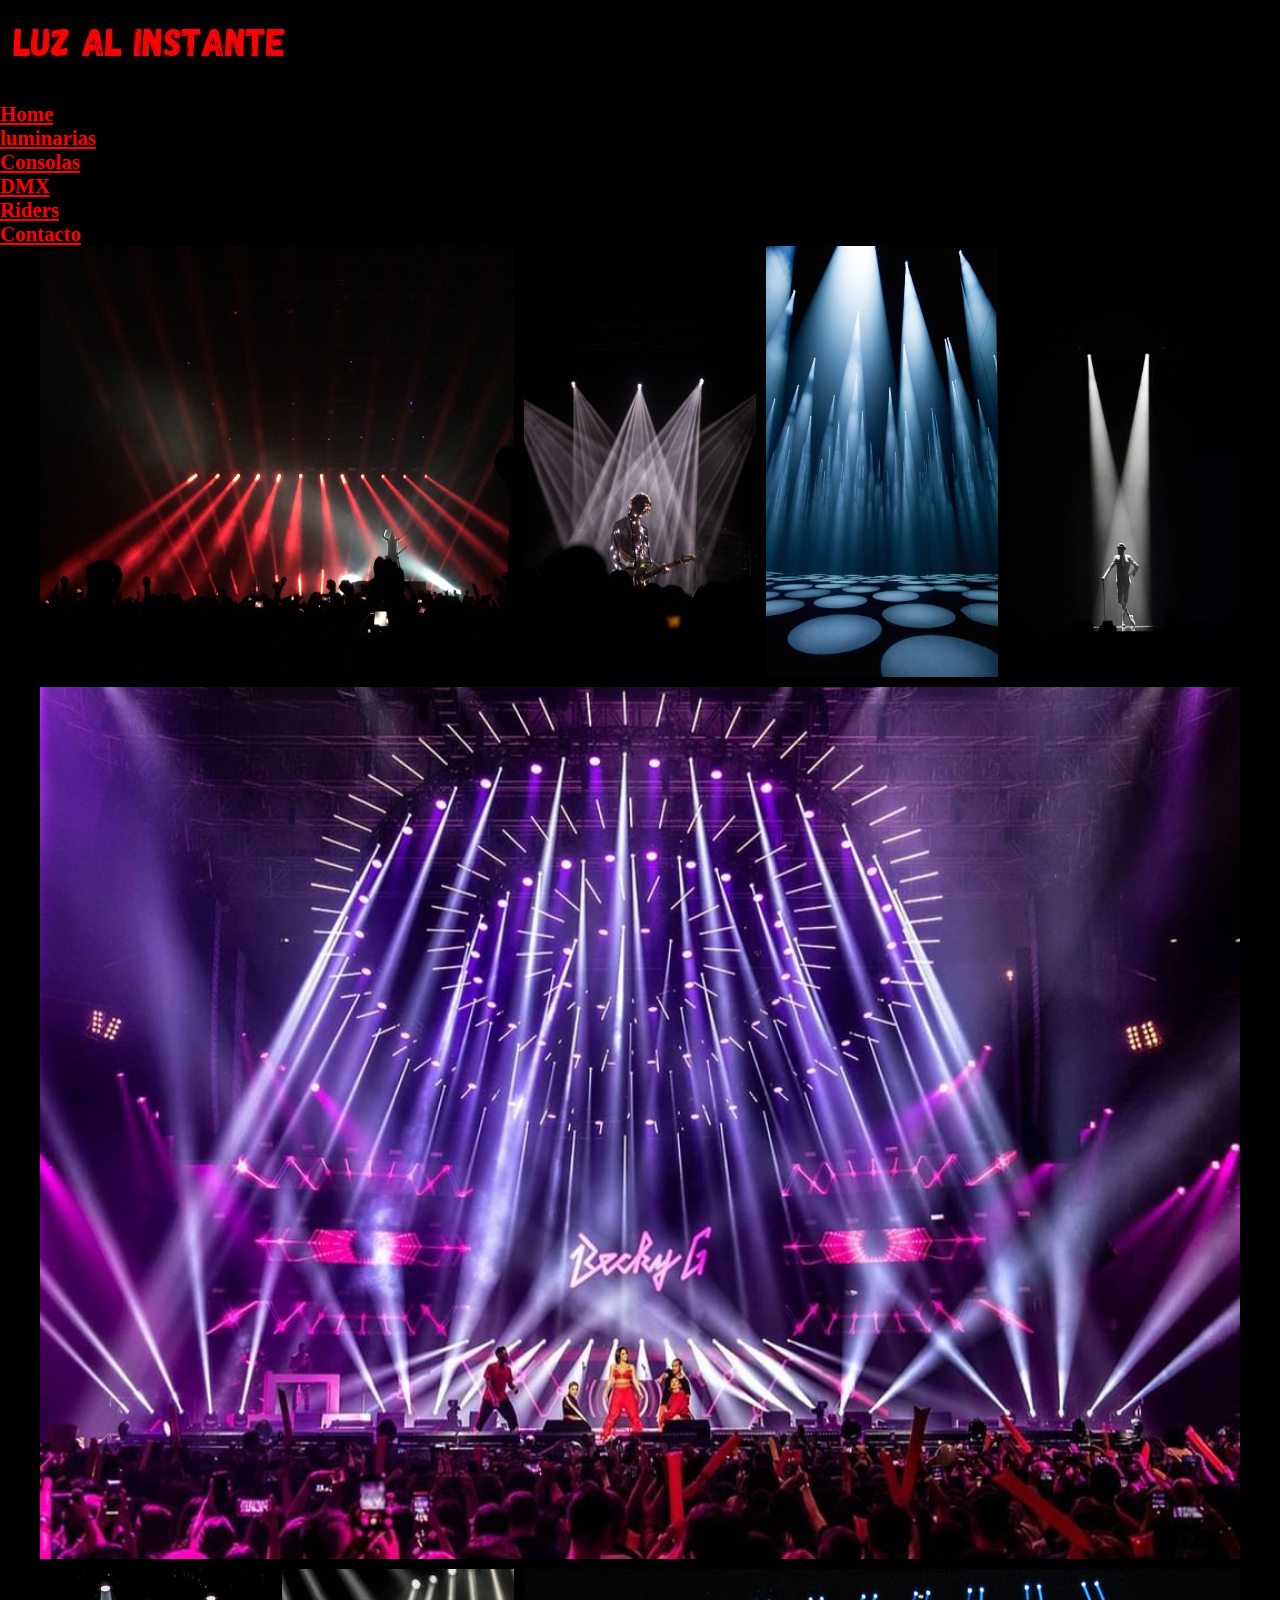
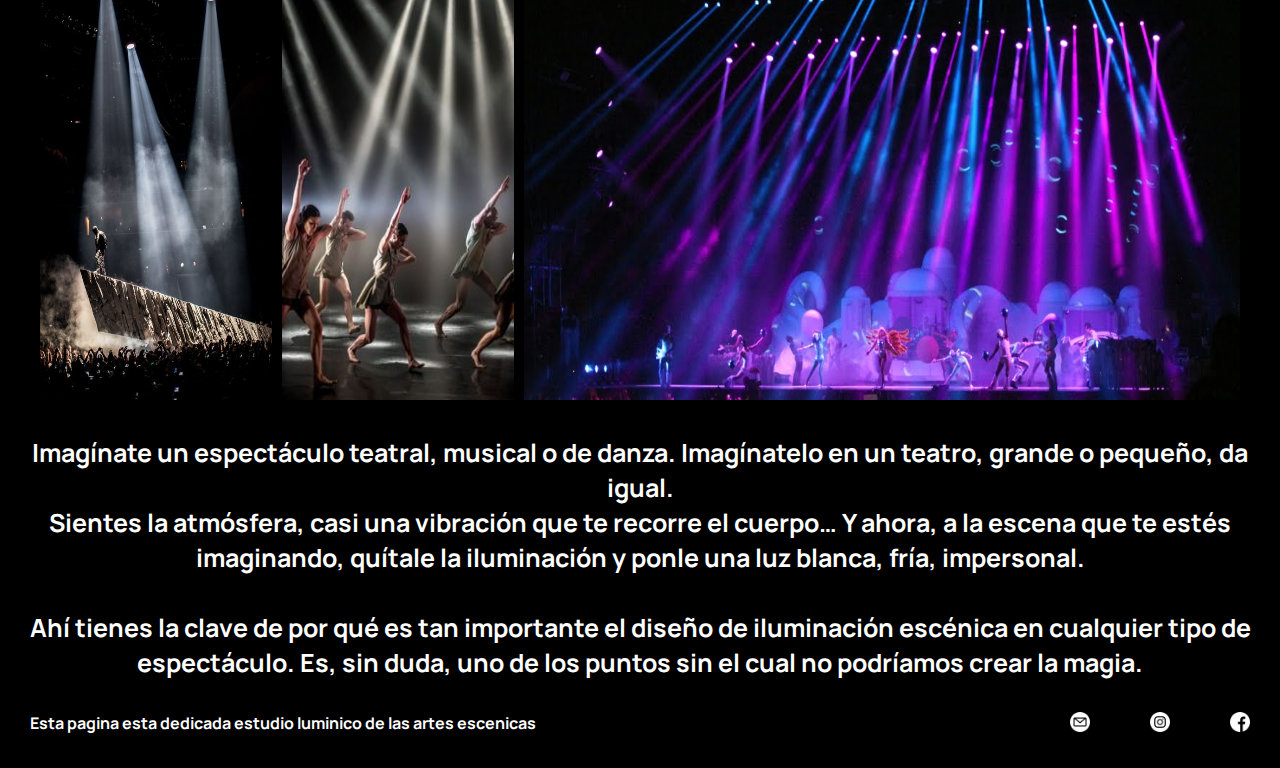
==== commit e6d0c603: "SEO + SASS 2" ====
--- a/index.html
+++ b/index.html
@@ -11,6 +11,9 @@
     <link href="https://cdn.jsdelivr.net/npm/bootstrap@5.1.3/dist/css/bootstrap.min.css" rel="stylesheet" integrity="sha384-1BmE4kWBq78iYhFldvKuhfTAU6auU8tT94WrHftjDbrCEXSU1oBoqyl2QvZ6jIW3" crossorigin="anonymous">
     <link href="https://unpkg.com/aos@2.3.1/dist/aos.css" rel="stylesheet">
     <link rel="stylesheet" href="./css/main.css">
+    <meta name="description" content="Esta pagina esta dedicada estudio luminico de las artes escenicas">
+    <meta name="keywords"  content="luz, iluminacion, fresnel, dmx, luminotecnia">
+ 
 </head>
 
 
@@ -31,22 +34,22 @@
             <div class="collapse navbar-collapse" id="navbarNav">
                 <ul class="navbar-nav">
                 <li class="nav-item">
-                    <a class="nav-link active" aria-current="page" href="./index.html">Home</a>        
+                    <a class="nav-link active" aria-current="page" href="./index.html"><h1>Home</h1></a>        
                 </li>   
                 <li class="nav-item">
-                    <a class="nav-link" href="./pages/luminarias.html">Luminarias</a>
+                    <a class="nav-link" href="./pages/luminarias.html"><h1>luminarias</h1></a>
                 </li>
                 <li class="nav-item">
-                    <a class="nav-link" href="./pages/Consolas.html">Consolas</a>
+                    <a class="nav-link" href="./pages/Consolas.html"><h1>Consolas</h1></a>
                 </li>                   
                 <li class="nav-item">
-                    <a class="nav-link" href="./pages/Protocolo DMX.html">DMX</a>
+                    <a class="nav-link" href="./pages/Protocolo DMX.html"><h1>DMX</h1></a>
                 </li>                   
                 <li class="nav-item">
-                    <a class="nav-link" href="./pages/Riders.html">Riders</a>
+                    <a class="nav-link" href="./pages/Riders.html"><h1>Riders</h1></a>
                 </li>                   
                 <li class="nav-item">
-                    <a class="nav-link" href="./pages/Contacto.html">Contacto</a>
+                    <a class="nav-link" href="./pages/Contacto.html"><h1>Contacto</h1></a>
                 </li>                   
                 </ul>
             </div>
@@ -84,7 +87,7 @@
 
 <footer class="footer">
         <div class="footer__copy">
-            <h3 class="footer__copy-linea">Esta pagina esta dedicada  estudio luminico de las artes escenicas</h3>  
+            <h1 class="footer__copy-linea">Esta pagina esta dedicada  estudio luminico de las artes escenicas</h1>  
         </div>
         <ul class="footer__lista">
             <li class="footer__item">
--- a/css/main.css
+++ b/css/main.css
@@ -2,7 +2,6 @@
   margin: 0;
   padding: 0;
   border: 0;
-  /*     background-color: rgb(255, 255, 255); */
 }
 
 /***************RESPONSIVE DESKTOP****************/
@@ -11,7 +10,7 @@
     background-color: black;
   }
   .navbar-dark .navbar-nav .nav-link {
-    color: #fd0100;
+    color: red;
   }
   .navbar-dark .navbar-nav .nav-link:hover {
     color: white;
@@ -20,6 +19,9 @@
     -webkit-box-pack: end;
         -ms-flex-pack: end;
             justify-content: end;
+  }
+  .nav-item h1 {
+    font-size: 1.3rem;
   }
   /* /* /* /* FOOTER */
   .footer {
@@ -134,62 +136,6 @@
     margin-top: 0%;
   }
   /* ANIMACIONES */
-  @-webkit-keyframes mi-animacion {
-    0% {
-      -webkit-transform: translate(52px, 126px);
-              transform: translate(52px, 126px);
-    }
-    100% {
-      -webkit-transform: translate(52px, 0px);
-              transform: translate(52px, 0px);
-    }
-    0% {
-      -webkit-transform: translate(52px, 126px);
-              transform: translate(52px, 126px);
-    }
-  }
-  @keyframes mi-animacion {
-    0% {
-      -webkit-transform: translate(52px, 126px);
-              transform: translate(52px, 126px);
-    }
-    100% {
-      -webkit-transform: translate(52px, 0px);
-              transform: translate(52px, 0px);
-    }
-    0% {
-      -webkit-transform: translate(52px, 126px);
-              transform: translate(52px, 126px);
-    }
-  }
-  .luzAnimada {
-    width: 60px;
-    height: 146.5px;
-    position: relative;
-    z-index: 1;
-    background: -webkit-gradient(linear, left top, left bottom, from(transparent), to(red));
-    background: linear-gradient(transparent, red);
-    -webkit-transform: translate(50px, -4px);
-            transform: translate(50px, -4px);
-    -webkit-animation-name: mi-animacion;
-            animation-name: mi-animacion;
-    -webkit-animation-iteration-count: infinite;
-            animation-iteration-count: infinite;
-    -webkit-animation-timing-function: linear;
-            animation-timing-function: linear;
-    -webkit-animation-duration: 2s;
-            animation-duration: 2s;
-  }
-  .backAnimacion {
-    display: -webkit-box;
-    display: -ms-flexbox;
-    display: flex;
-    -ms-flex-pack: distribute;
-        justify-content: space-around;
-    max-height: 200px;
-    background-color: black;
-    overflow: hidden;
-  }
   /******************* PROTOCOLO DMX **********************/
   .mainProtocolo {
     background-color: black;
@@ -715,20 +661,10 @@
           justify-content: space-between;
 }
 
-.mainLuminarias__contenedor1-titulo {
+.mainLuminarias__contenedor1-titulo, .mainLuminarias__contenedor2-titulo {
   font-family: 'Manrope', sans-serif;
   color: white;
-  text-align: center;
-  -webkit-text-size-adjust: 20px;
-     -moz-text-size-adjust: 20px;
-      -ms-text-size-adjust: 20px;
-          text-size-adjust: 20px;
-}
-
-.mainLuminarias__contenedor2-titulo {
-  font-family: 'Manrope', sans-serif;
-  color: white;
-  text-align: center;
+  text-align: left;
   -webkit-text-size-adjust: 20px;
      -moz-text-size-adjust: 20px;
       -ms-text-size-adjust: 20px;
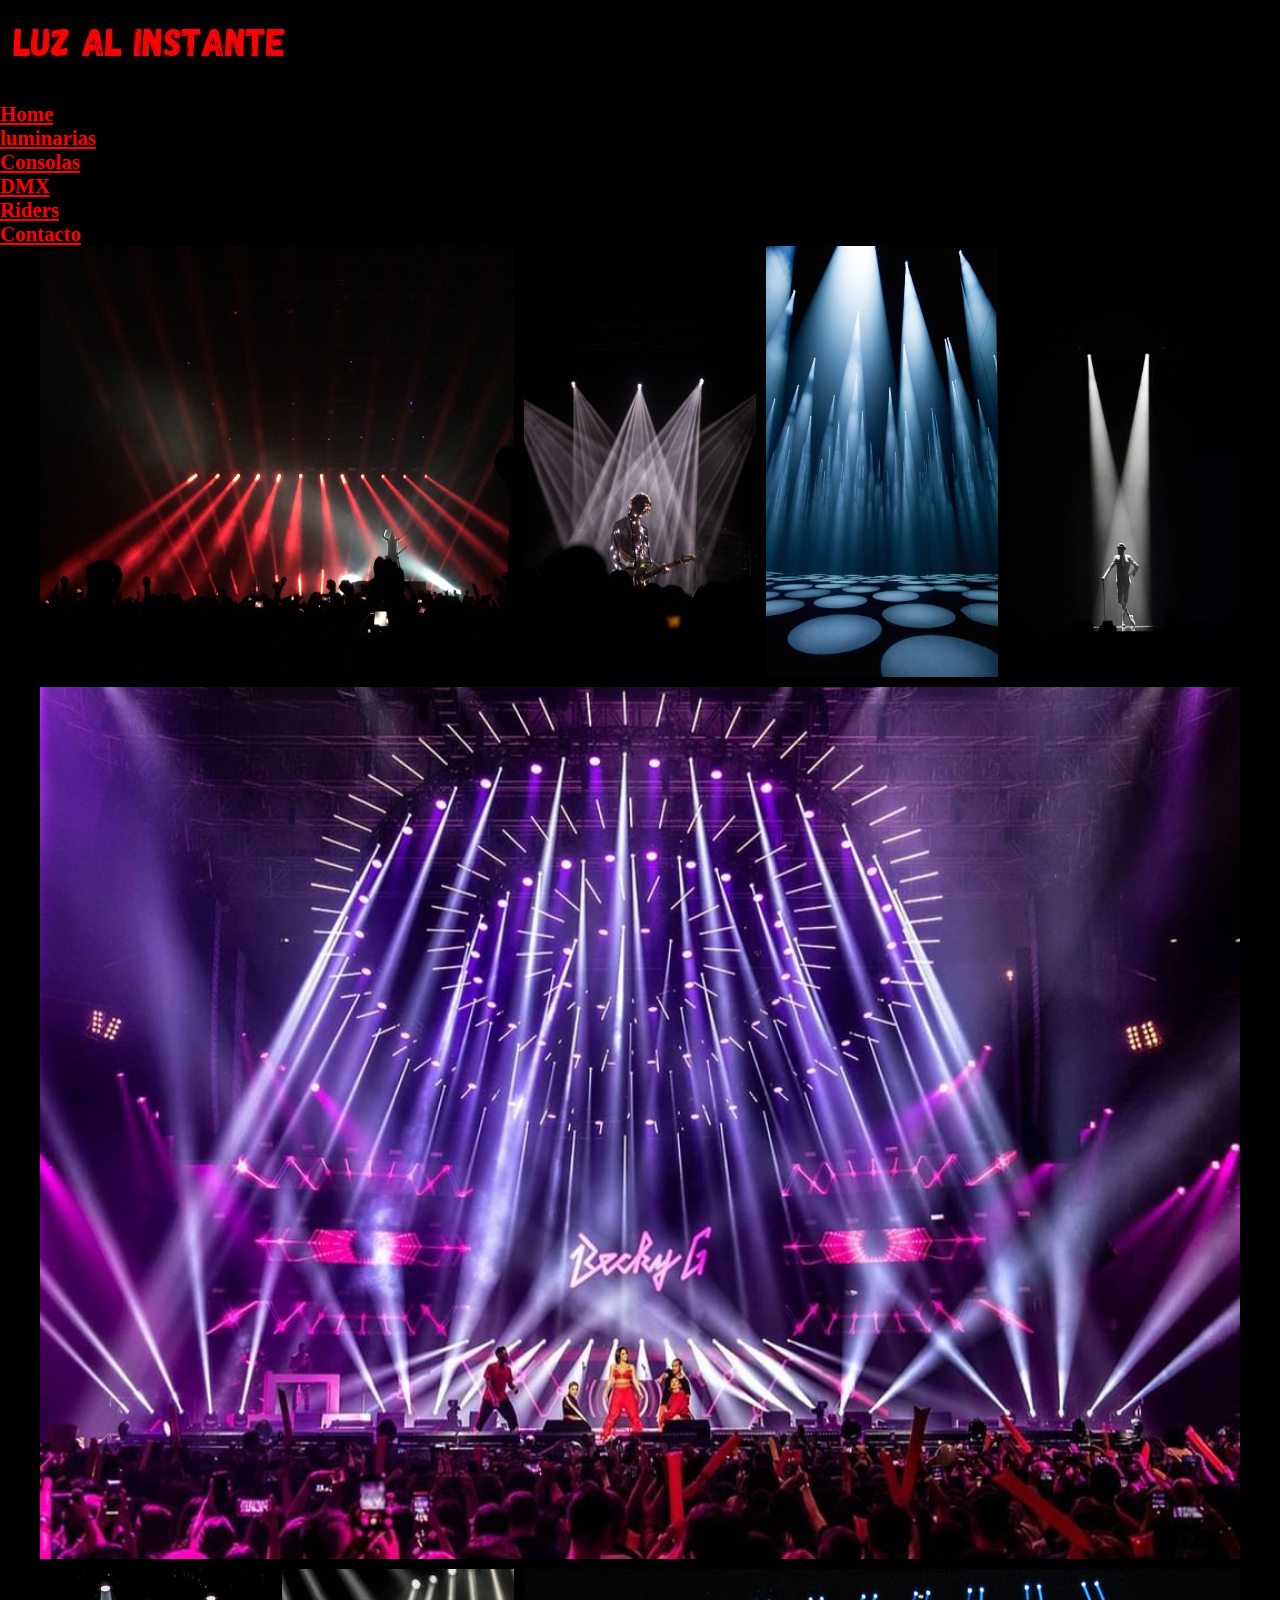
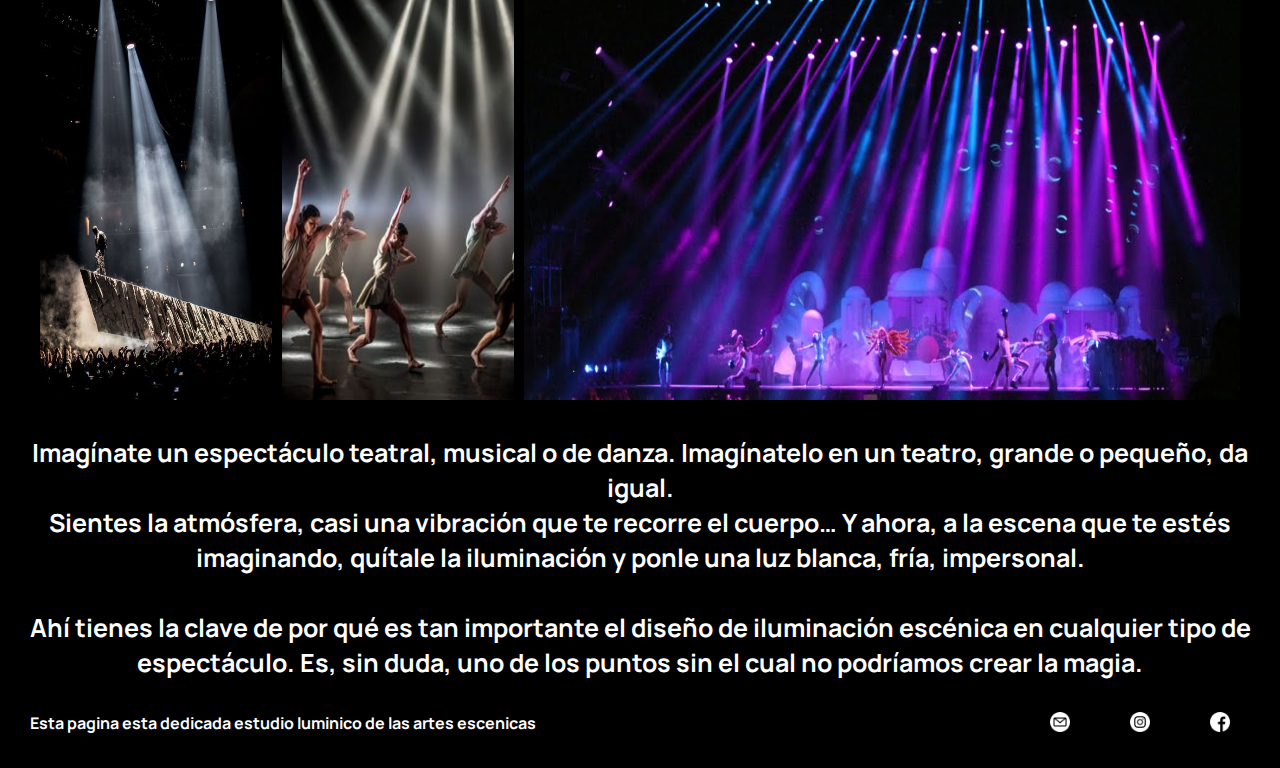
==== commit 69942af7: "tercera entrega" ====
--- a/index.html
+++ b/index.html
@@ -92,13 +92,13 @@
         <ul class="footer__lista">
             <li class="footer__item">
                 <a href="./Contacto.html" class="footer__link">
-            <img src="./img/003-email.png" alt="Logo Contacto" width="20"></a></li>
+            <img src="./img/003-email.png" alt="Logo Contacto"></a></li>
             <li class="footer__item" >
                 <a href="https://www.instagram.com/preii.avalo/" class="footer__link" target="_blank">
-            <img src="./img/001-instagram.png" alt="Logo instagram" width="20"></a></li>
+            <img src="./img/001-instagram.png" alt="Logo instagram"></a></li>
             <li class="footer__item">
                 <a href="https://www.facebook.com/preii.avalo" class="footer__link" target="_blank">
-            <img src="./img/002-facebook.png" alt="Logo facebook" width="20"></a></li>
+            <img src="./img/002-facebook.png" alt="Logo facebook"></a></li>
         </ul>
 </footer>
 </section>
--- a/css/main.css
+++ b/css/main.css
@@ -1,29 +1,46 @@
-* {
-  margin: 0;
-  padding: 0;
-  border: 0;
-}
-
-/***************RESPONSIVE DESKTOP****************/
 @media screen and (min-width: 993px) {
-  header {
-    background-color: black;
-  }
-  .navbar-dark .navbar-nav .nav-link {
-    color: red;
-  }
-  .navbar-dark .navbar-nav .nav-link:hover {
-    color: white;
-  }
-  .navbar-collapse {
-    -webkit-box-pack: end;
-        -ms-flex-pack: end;
-            justify-content: end;
-  }
-  .nav-item h1 {
-    font-size: 1.3rem;
-  }
-  /* /* /* /* FOOTER */
+  .footer {
+    border-top: 1rem;
+    background-color: black;
+    display: -webkit-box;
+    display: -ms-flexbox;
+    display: flex;
+    -webkit-box-pack: justify;
+        -ms-flex-pack: justify;
+            justify-content: space-between;
+  }
+  .footer__lista {
+    list-style-type: none;
+    display: -webkit-box;
+    display: -ms-flexbox;
+    display: flex;
+    margin-right: 20px;
+    margin-bottom: 0px;
+    -webkit-box-align: center;
+        -ms-flex-align: center;
+            align-items: center;
+  }
+  .footer__item {
+    padding: 5px 30px;
+  }
+  .footer__item:hover {
+    -webkit-transform: scale(1.5);
+            transform: scale(1.5);
+  }
+  .footer__copy-linea {
+    font-size: 1rem;
+    line-height: 4.2;
+    margin: 10px 30px;
+    font-family: "Manrope", sans-serif;
+    color: white;
+    background-color: black;
+  }
+  .footer__link img {
+    width: 20px;
+  }
+}
+
+@media (min-width: 577px) and (max-width: 992px) {
   .footer {
     background-color: black;
     display: -webkit-box;
@@ -58,6 +75,81 @@
     font-family: "Manrope", sans-serif;
     color: white;
     background-color: black;
+  }
+  .footer__link img {
+    width: 30px;
+  }
+}
+
+@media screen and (max-width: 576px) {
+  .footer {
+    background-color: black;
+    display: -webkit-box;
+    display: -ms-flexbox;
+    display: flex;
+    -webkit-box-orient: vertical;
+    -webkit-box-direction: reverse;
+        -ms-flex-direction: column-reverse;
+            flex-direction: column-reverse;
+  }
+  .footer__copy {
+    font-family: 'Manrope', sans-serif;
+    color: white;
+    background-color: black;
+    padding: 5px;
+    text-align: center;
+  }
+  .footer__copy-linea {
+    font-size: 1rem;
+  }
+  .footer__lista {
+    list-style-type: none;
+    display: -webkit-box;
+    display: -ms-flexbox;
+    display: flex;
+    -ms-flex-pack: distribute;
+        justify-content: space-around;
+    padding-left: 0rem;
+    background-color: black;
+  }
+  .footer__item {
+    padding: 5px;
+    background-color: black;
+  }
+  .footer__copy-linea {
+    padding: 0,5rem;
+    background-color: black;
+  }
+  .footer__link img {
+    width: 30px;
+  }
+}
+
+* {
+  margin: 0;
+  padding: 0;
+  border: 0;
+  background-color: black;
+}
+
+/***************RESPONSIVE DESKTOP****************/
+@media screen and (min-width: 993px) {
+  header {
+    background-color: black;
+  }
+  .navbar-dark .navbar-nav .nav-link {
+    color: red;
+  }
+  .navbar-dark .navbar-nav .nav-link:hover {
+    color: white;
+  }
+  .navbar-collapse {
+    -webkit-box-pack: end;
+        -ms-flex-pack: end;
+            justify-content: end;
+  }
+  .nav-item h1 {
+    font-size: 1.3rem;
   }
   /* main */
   .mainHome {
@@ -135,7 +227,23 @@
     margin-bottom: 0%;
     margin-top: 0%;
   }
-  /* ANIMACIONES */
+  /* luminarias */
+  .mainLuminarias {
+    background-color: black;
+    width: 100%;
+    height: 500px;
+    display: -webkit-box;
+    display: -ms-flexbox;
+    display: flex;
+    -ms-flex-pack: distribute;
+        justify-content: space-around;
+  }
+  .card-title {
+    color: white;
+  }
+  .card-text {
+    color: white;
+  }
   /******************* PROTOCOLO DMX **********************/
   .mainProtocolo {
     background-color: black;
@@ -204,6 +312,126 @@
         -ms-flex-align: center;
             align-items: center;
   }
+  /* contacto */
+  /* CONTACTO */
+  .mainContacto {
+    background-color: black;
+    width: 100%;
+    height: 500px;
+    display: -webkit-box;
+    display: -ms-flexbox;
+    display: flex;
+    -webkit-box-pack: center;
+        -ms-flex-pack: center;
+            justify-content: center;
+    -webkit-box-orient: horizontal;
+    -webkit-box-direction: reverse;
+        -ms-flex-direction: row-reverse;
+            flex-direction: row-reverse;
+    display: flex;
+    -webkit-box-align: center;
+        -ms-flex-align: center;
+            align-items: center;
+    font-family: 'Manrope', sans-serif;
+    color: white;
+    text-align: center;
+    -webkit-text-size-adjust: 20px;
+       -moz-text-size-adjust: 20px;
+        -ms-text-size-adjust: 20px;
+            text-size-adjust: 20px;
+    font-size: medium;
+  }
+  .mainContacto__titulo {
+    background-color: black;
+    margin: 49px;
+  }
+  /* rider */
+  .mainRiders {
+    width: 100%;
+    display: -webkit-box;
+    display: -ms-flexbox;
+    display: flex;
+    -webkit-box-pack: center;
+        -ms-flex-pack: center;
+            justify-content: center;
+    -webkit-box-orient: vertical;
+    -webkit-box-direction: normal;
+        -ms-flex-direction: column;
+            flex-direction: column;
+  }
+  .mainRaiders__articulo {
+    display: -webkit-box;
+    display: -ms-flexbox;
+    display: flex;
+    -webkit-box-pack: start;
+        -ms-flex-pack: start;
+            justify-content: flex-start;
+    -webkit-box-orient: vertical;
+    -webkit-box-direction: normal;
+        -ms-flex-direction: column;
+            flex-direction: column;
+    background-color: black;
+  }
+  .mainRaiders__contenedor {
+    display: -webkit-box;
+    display: -ms-flexbox;
+    display: flex;
+    -webkit-box-pack: space-evenly;
+        -ms-flex-pack: space-evenly;
+            justify-content: space-evenly;
+    background-color: black;
+  }
+  .mainRaiders__contenedor1 {
+    display: -webkit-box;
+    display: -ms-flexbox;
+    display: flex;
+    -webkit-box-pack: center;
+        -ms-flex-pack: center;
+            justify-content: center;
+    -webkit-box-orient: vertical;
+    -webkit-box-direction: normal;
+        -ms-flex-direction: column;
+            flex-direction: column;
+    text-align: center;
+    color: white;
+  }
+  .mainRaiders__contenedor2 {
+    display: -webkit-box;
+    display: -ms-flexbox;
+    display: flex;
+    -webkit-box-pack: start;
+        -ms-flex-pack: start;
+            justify-content: flex-start;
+    -webkit-box-orient: vertical;
+    -webkit-box-direction: normal;
+        -ms-flex-direction: column;
+            flex-direction: column;
+    text-align: center;
+    color: white;
+  }
+  .mainRaiders__articulo-titulo {
+    font-family: 'Manrope', sans-serif;
+    color: white;
+    text-align: center;
+    -webkit-text-size-adjust: 30px;
+       -moz-text-size-adjust: 30px;
+        -ms-text-size-adjust: 30px;
+            text-size-adjust: 30px;
+    font-size: large;
+    padding: 5px;
+    background-color: black;
+  }
+  .mainRaiders__articulo-texto {
+    font-family: 'Manrope', sans-serif;
+    color: white;
+    text-align: center;
+    -webkit-text-size-adjust: 20px;
+       -moz-text-size-adjust: 20px;
+        -ms-text-size-adjust: 20px;
+            text-size-adjust: 20px;
+    font-size: medium;
+    background-color: black;
+  }
 }
 
 /***************RESPONSIVE TABLET****************/
@@ -234,38 +462,6 @@
             justify-content: end;
   }
   .navbar-expand-lg {
-    background-color: black;
-  }
-  /* /* /* /* FOOTER */
-  .footer {
-    background-color: black;
-    display: -webkit-box;
-    display: -ms-flexbox;
-    display: flex;
-    -webkit-box-pack: justify;
-        -ms-flex-pack: justify;
-            justify-content: space-between;
-  }
-  .footer__copy {
-    font-family: 'Manrope', sans-serif;
-    font-size: 10px;
-    color: white;
-    background-color: black;
-    padding: 5px;
-    text-align: center;
-  }
-  .footer__lista {
-    list-style-type: none;
-    display: -webkit-box;
-    display: -ms-flexbox;
-    display: flex;
-    border-radius: 30px;
-  }
-  .footer__item {
-    padding: 20px;
-  }
-  .footer__copy-linea {
-    padding: 14px;
     background-color: black;
   }
   /* main */
@@ -416,73 +612,23 @@
 
 /***************RESPONSIVE MOVIL****************/
 @media screen and (max-width: 576px) {
-  .bodyHome {
-    height: 100vh;
-    width: 100%;
-    margin: 0%;
-    display: -ms-grid;
-    display: grid;
-    -ms-grid-columns: 1fr;
-        grid-template-columns: 1fr;
-    -ms-grid-rows: 100px 1fr 50px;
-        grid-template-rows: 100px 1fr 50px;
-  }
   header {
     background-color: black;
   }
-  .navbar-dark .navbar-nav .nav-link {
+  header .navbar-dark .navbar-nav .nav-link {
     color: #fd0100;
   }
-  .navbar-dark .navbar-nav .nav-link:hover {
-    color: white;
-  }
-  .navbar-collapse {
+  header .navbar-dark .navbar-nav .nav-link:hover {
+    color: white;
+  }
+  header .navbar-collapse {
     -webkit-box-pack: end;
         -ms-flex-pack: end;
             justify-content: end;
   }
-  .navbar-expand-lg {
-    background-color: black;
-  }
-  .footer {
-    background-color: black;
-    display: -webkit-box;
-    display: -ms-flexbox;
-    display: flex;
-    -webkit-box-orient: vertical;
-    -webkit-box-direction: normal;
-        -ms-flex-direction: column;
-            flex-direction: column;
-  }
-  .footer__copy {
-    font-family: 'Manrope', sans-serif;
-    color: white;
-    background-color: black;
-    padding: 5px;
-    text-align: center;
-  }
-  .footer__copy-linea {
-    font-size: 1rem;
-  }
-  .footer__lista {
-    list-style-type: none;
-    display: -webkit-box;
-    display: -ms-flexbox;
-    display: flex;
-    -ms-flex-pack: distribute;
-        justify-content: space-around;
-    padding-left: 0rem;
-    background-color: black;
-  }
-  .footer__item {
-    padding: 5px;
-    background-color: black;
-  }
-  .footer__copy-linea {
-    padding: 0,5rem;
-    background-color: black;
-  }
-  /* main */
+  header .navbar-expand-lg {
+    background-color: black;
+  }
   .mainHome {
     background-color: black;
   }
@@ -626,56 +772,162 @@
     width: 100%;
     height: 100vh;
   }
-}
-
-/* 
+  /* 
 LUMINARIAS
  */
-.mainLuminarias {
-  background-color: black;
-  width: 100%;
-  height: 500px;
-  display: -webkit-box;
-  display: -ms-flexbox;
-  display: flex;
-  -webkit-box-pack: space-evenly;
-      -ms-flex-pack: space-evenly;
-          justify-content: space-evenly;
-  -webkit-box-align: center;
-      -ms-flex-align: center;
-          align-items: center;
-}
-
-.mainLuminarias__contenedor {
-  width: 150px;
-  height: 157px;
-  display: -webkit-box;
-  display: -ms-flexbox;
-  display: flex;
-  -webkit-box-orient: vertical;
-  -webkit-box-direction: normal;
-      -ms-flex-direction: column;
-          flex-direction: column;
-  -webkit-box-pack: justify;
-      -ms-flex-pack: justify;
-          justify-content: space-between;
-}
-
-.mainLuminarias__contenedor1-titulo, .mainLuminarias__contenedor2-titulo {
-  font-family: 'Manrope', sans-serif;
-  color: white;
-  text-align: left;
-  -webkit-text-size-adjust: 20px;
-     -moz-text-size-adjust: 20px;
-      -ms-text-size-adjust: 20px;
-          text-size-adjust: 20px;
+  .mainLuminarias {
+    background-color: black;
+    width: 100%;
+    height: 100%;
+    display: -webkit-box;
+    display: -ms-flexbox;
+    display: flex;
+    -webkit-box-orient: vertical;
+    -webkit-box-direction: normal;
+        -ms-flex-direction: column;
+            flex-direction: column;
+  }
+  .card {
+    display: contents;
+  }
+  .card-title {
+    color: white;
+  }
+  .card-text {
+    color: white;
+  }
+  /* contacto  */
+  .mainContacto {
+    background-color: black;
+    width: 100%;
+    display: -webkit-box;
+    display: -ms-flexbox;
+    display: flex;
+    -webkit-box-pack: center;
+        -ms-flex-pack: center;
+            justify-content: center;
+    -webkit-box-orient: vertical;
+    -webkit-box-direction: normal;
+        -ms-flex-direction: column;
+            flex-direction: column;
+    display: flex;
+    -webkit-box-align: center;
+        -ms-flex-align: center;
+            align-items: center;
+    font-family: 'Manrope', sans-serif;
+    color: white;
+    text-align: center;
+    -webkit-text-size-adjust: 20px;
+       -moz-text-size-adjust: 20px;
+        -ms-text-size-adjust: 20px;
+            text-size-adjust: 20px;
+    font-size: medium;
+  }
+  .mainContacto__titulo {
+    background-color: black;
+    margin: 49px;
+  }
+  /* rider */
+  .mainRiders {
+    width: 100%;
+    display: -webkit-box;
+    display: -ms-flexbox;
+    display: flex;
+    -webkit-box-pack: center;
+        -ms-flex-pack: center;
+            justify-content: center;
+    -webkit-box-orient: vertical;
+    -webkit-box-direction: normal;
+        -ms-flex-direction: column;
+            flex-direction: column;
+  }
+  .mainRaiders__articulo {
+    display: -webkit-box;
+    display: -ms-flexbox;
+    display: flex;
+    -webkit-box-pack: start;
+        -ms-flex-pack: start;
+            justify-content: flex-start;
+    -webkit-box-orient: vertical;
+    -webkit-box-direction: normal;
+        -ms-flex-direction: column;
+            flex-direction: column;
+    background-color: black;
+  }
+  .mainRaiders__contenedor {
+    display: -webkit-box;
+    display: -ms-flexbox;
+    display: flex;
+    -webkit-box-orient: vertical;
+    -webkit-box-direction: normal;
+        -ms-flex-direction: column;
+            flex-direction: column;
+    background-color: black;
+  }
+  .mainRaiders__contenedor1 {
+    display: -webkit-box;
+    display: -ms-flexbox;
+    display: flex;
+    -webkit-box-pack: center;
+        -ms-flex-pack: center;
+            justify-content: center;
+    -webkit-box-orient: vertical;
+    -webkit-box-direction: normal;
+        -ms-flex-direction: column;
+            flex-direction: column;
+    text-align: center;
+    color: white;
+  }
+  .mainRaiders__contenedor1-img {
+    width: 100%;
+  }
+  .mainRaiders__contenedor2 {
+    display: -webkit-box;
+    display: -ms-flexbox;
+    display: flex;
+    -webkit-box-pack: start;
+        -ms-flex-pack: start;
+            justify-content: flex-start;
+    -webkit-box-orient: vertical;
+    -webkit-box-direction: normal;
+        -ms-flex-direction: column;
+            flex-direction: column;
+    text-align: center;
+    color: white;
+  }
+  .mainRaiders__contenedor2-img {
+    width: 100%;
+  }
+  .mainRaiders__articulo-titulo {
+    font-family: 'Manrope', sans-serif;
+    color: white;
+    text-align: center;
+    -webkit-text-size-adjust: 30px;
+       -moz-text-size-adjust: 30px;
+        -ms-text-size-adjust: 30px;
+            text-size-adjust: 30px;
+    font-size: large;
+    padding: 5px;
+    background-color: black;
+  }
+  .mainRaiders__articulo-texto {
+    font-family: 'Manrope', sans-serif;
+    color: white;
+    text-align: center;
+    -webkit-text-size-adjust: 20px;
+       -moz-text-size-adjust: 20px;
+        -ms-text-size-adjust: 20px;
+            text-size-adjust: 20px;
+    font-size: medium;
+    background-color: black;
+  }
 }
 
 /* CONSOLAS */
 .mainConsolas {
   background-color: black;
   width: 100%;
-  height: 500px;
+  height: 100%;
   display: -webkit-box;
   display: -ms-flexbox;
   display: flex;
@@ -703,7 +955,7 @@
      -moz-text-size-adjust: 20px;
       -ms-text-size-adjust: 20px;
           text-size-adjust: 20px;
-  font-size: large;
+  font-size: 2rem;
 }
 
 .mainConsolas__conteiner2 {
@@ -721,129 +973,3 @@
 }
 
 /* RIDERS */
-.mainRiders {
-  width: 100%;
-  display: -webkit-box;
-  display: -ms-flexbox;
-  display: flex;
-  -webkit-box-pack: center;
-      -ms-flex-pack: center;
-          justify-content: center;
-  -webkit-box-orient: vertical;
-  -webkit-box-direction: normal;
-      -ms-flex-direction: column;
-          flex-direction: column;
-}
-
-.mainRaiders__articulo {
-  display: -webkit-box;
-  display: -ms-flexbox;
-  display: flex;
-  -webkit-box-pack: start;
-      -ms-flex-pack: start;
-          justify-content: flex-start;
-  -webkit-box-orient: vertical;
-  -webkit-box-direction: normal;
-      -ms-flex-direction: column;
-          flex-direction: column;
-  background-color: black;
-}
-
-.mainRaiders__contenedor {
-  display: -webkit-box;
-  display: -ms-flexbox;
-  display: flex;
-  -webkit-box-pack: space-evenly;
-      -ms-flex-pack: space-evenly;
-          justify-content: space-evenly;
-  background-color: black;
-}
-
-.mainRaiders__contenedor1 {
-  display: -webkit-box;
-  display: -ms-flexbox;
-  display: flex;
-  -webkit-box-pack: center;
-      -ms-flex-pack: center;
-          justify-content: center;
-  -webkit-box-orient: vertical;
-  -webkit-box-direction: normal;
-      -ms-flex-direction: column;
-          flex-direction: column;
-  text-align: center;
-  color: white;
-}
-
-.mainRaiders__contenedor2 {
-  display: -webkit-box;
-  display: -ms-flexbox;
-  display: flex;
-  -webkit-box-pack: start;
-      -ms-flex-pack: start;
-          justify-content: flex-start;
-  -webkit-box-orient: vertical;
-  -webkit-box-direction: normal;
-      -ms-flex-direction: column;
-          flex-direction: column;
-  text-align: center;
-  color: white;
-}
-
-.mainRaiders__articulo-titulo {
-  font-family: 'Manrope', sans-serif;
-  color: white;
-  text-align: center;
-  -webkit-text-size-adjust: 30px;
-     -moz-text-size-adjust: 30px;
-      -ms-text-size-adjust: 30px;
-          text-size-adjust: 30px;
-  font-size: large;
-  padding: 5px;
-  background-color: black;
-}
-
-.mainRaiders__articulo-texto {
-  font-family: 'Manrope', sans-serif;
-  color: white;
-  text-align: center;
-  -webkit-text-size-adjust: 20px;
-     -moz-text-size-adjust: 20px;
-      -ms-text-size-adjust: 20px;
-          text-size-adjust: 20px;
-  font-size: medium;
-  background-color: black;
-}
-
-/* CONTACTO */
-.mainContacto {
-  background-color: black;
-  width: 100%;
-  height: 500px;
-  display: -webkit-box;
-  display: -ms-flexbox;
-  display: flex;
-  -webkit-box-pack: center;
-      -ms-flex-pack: center;
-          justify-content: center;
-  -webkit-box-orient: horizontal;
-  -webkit-box-direction: reverse;
-      -ms-flex-direction: row-reverse;
-          flex-direction: row-reverse;
-  display: flex;
-  -webkit-box-align: center;
-      -ms-flex-align: center;
-          align-items: center;
-  font-family: 'Manrope', sans-serif;
-  color: white;
-  text-align: center;
-  -webkit-text-size-adjust: 20px;
-     -moz-text-size-adjust: 20px;
-      -ms-text-size-adjust: 20px;
-          text-size-adjust: 20px;
-  font-size: medium;
-}
-
-.mainContacto__titulo {
-  background-color: black;
-  margin: 49px;
-}
